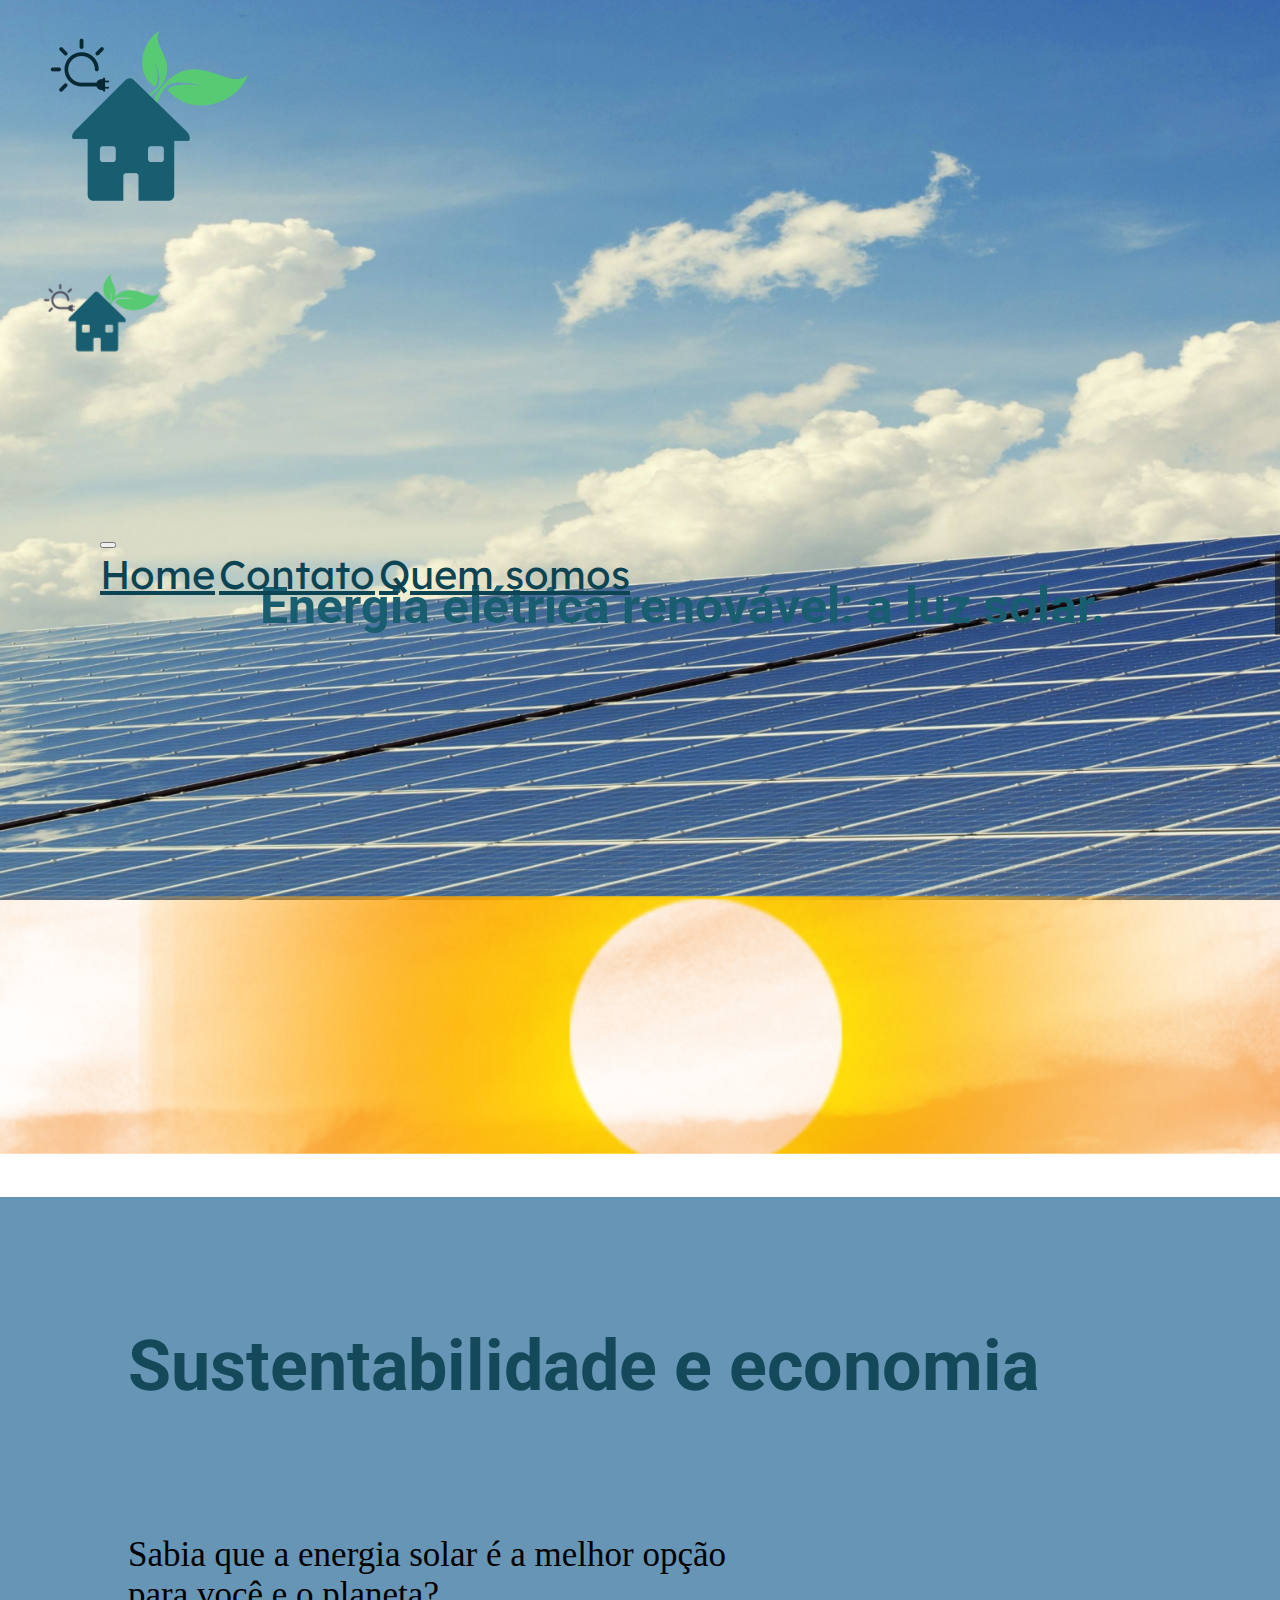
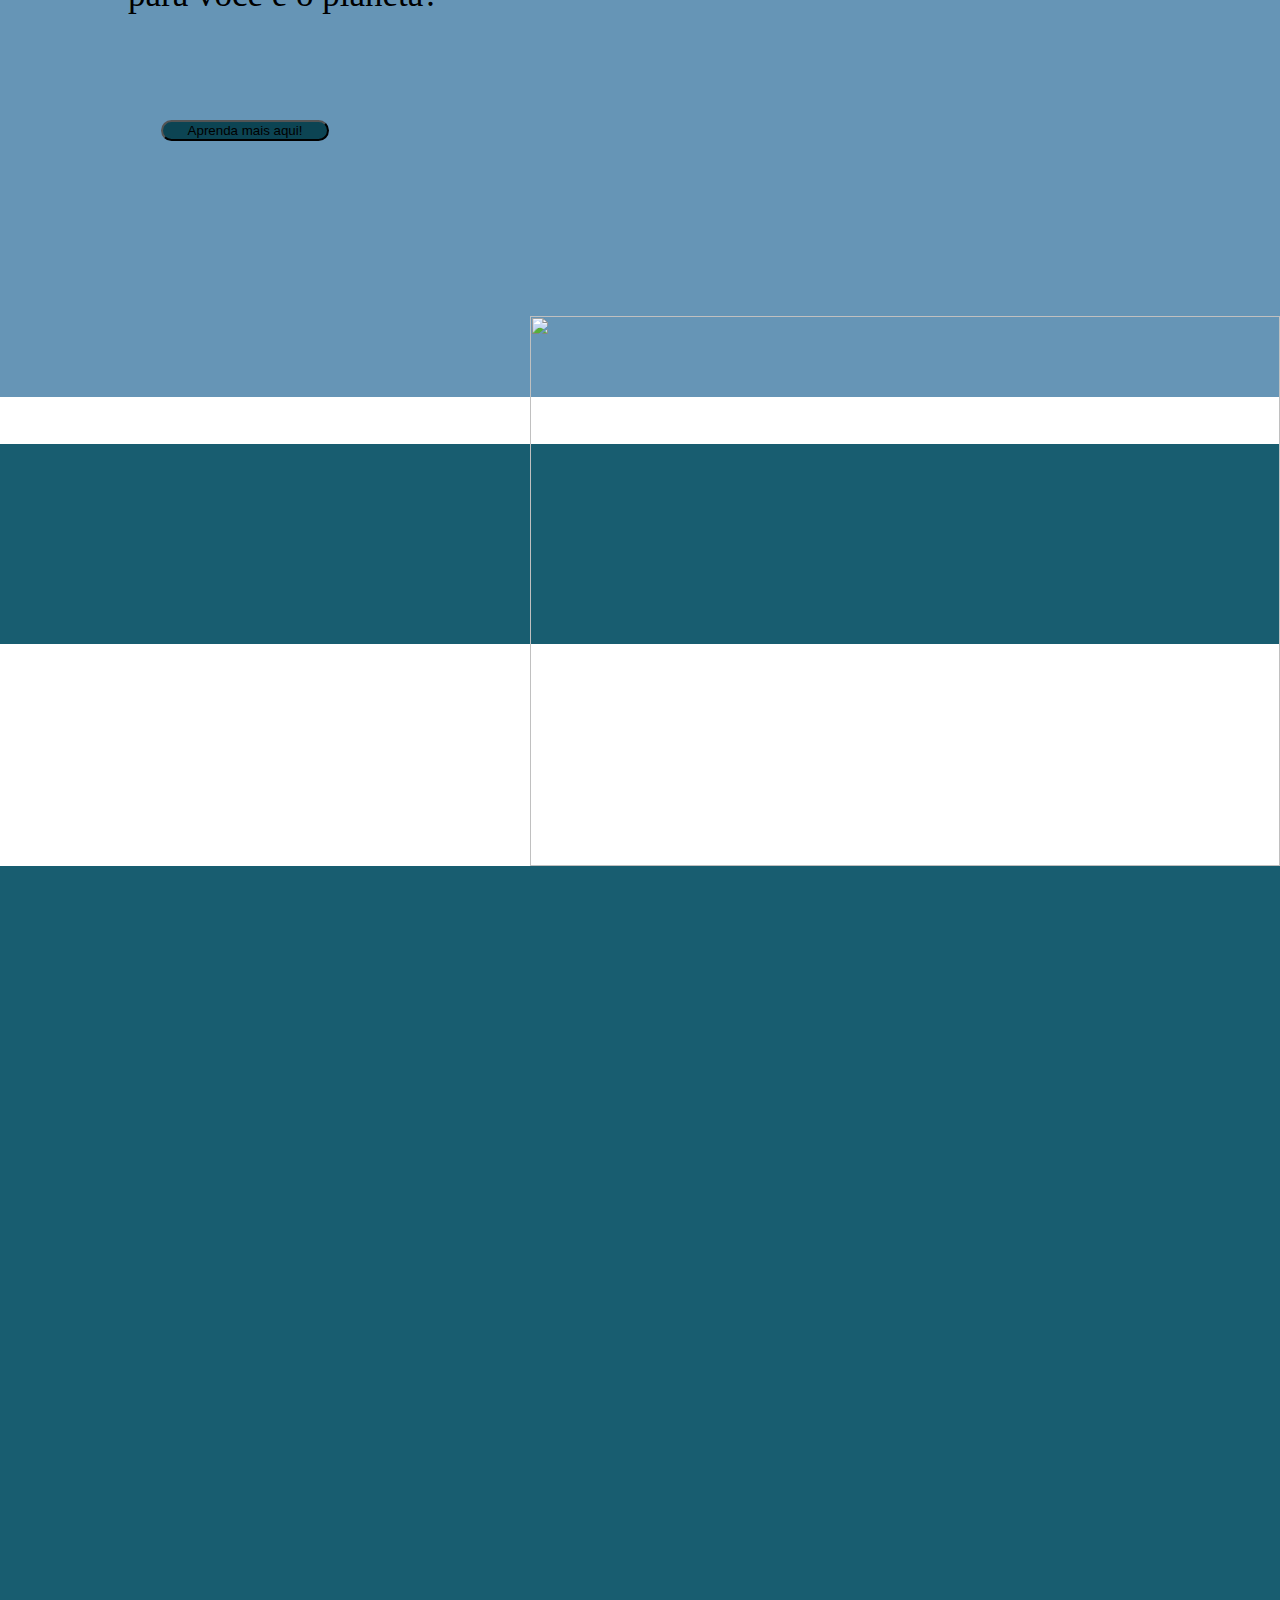
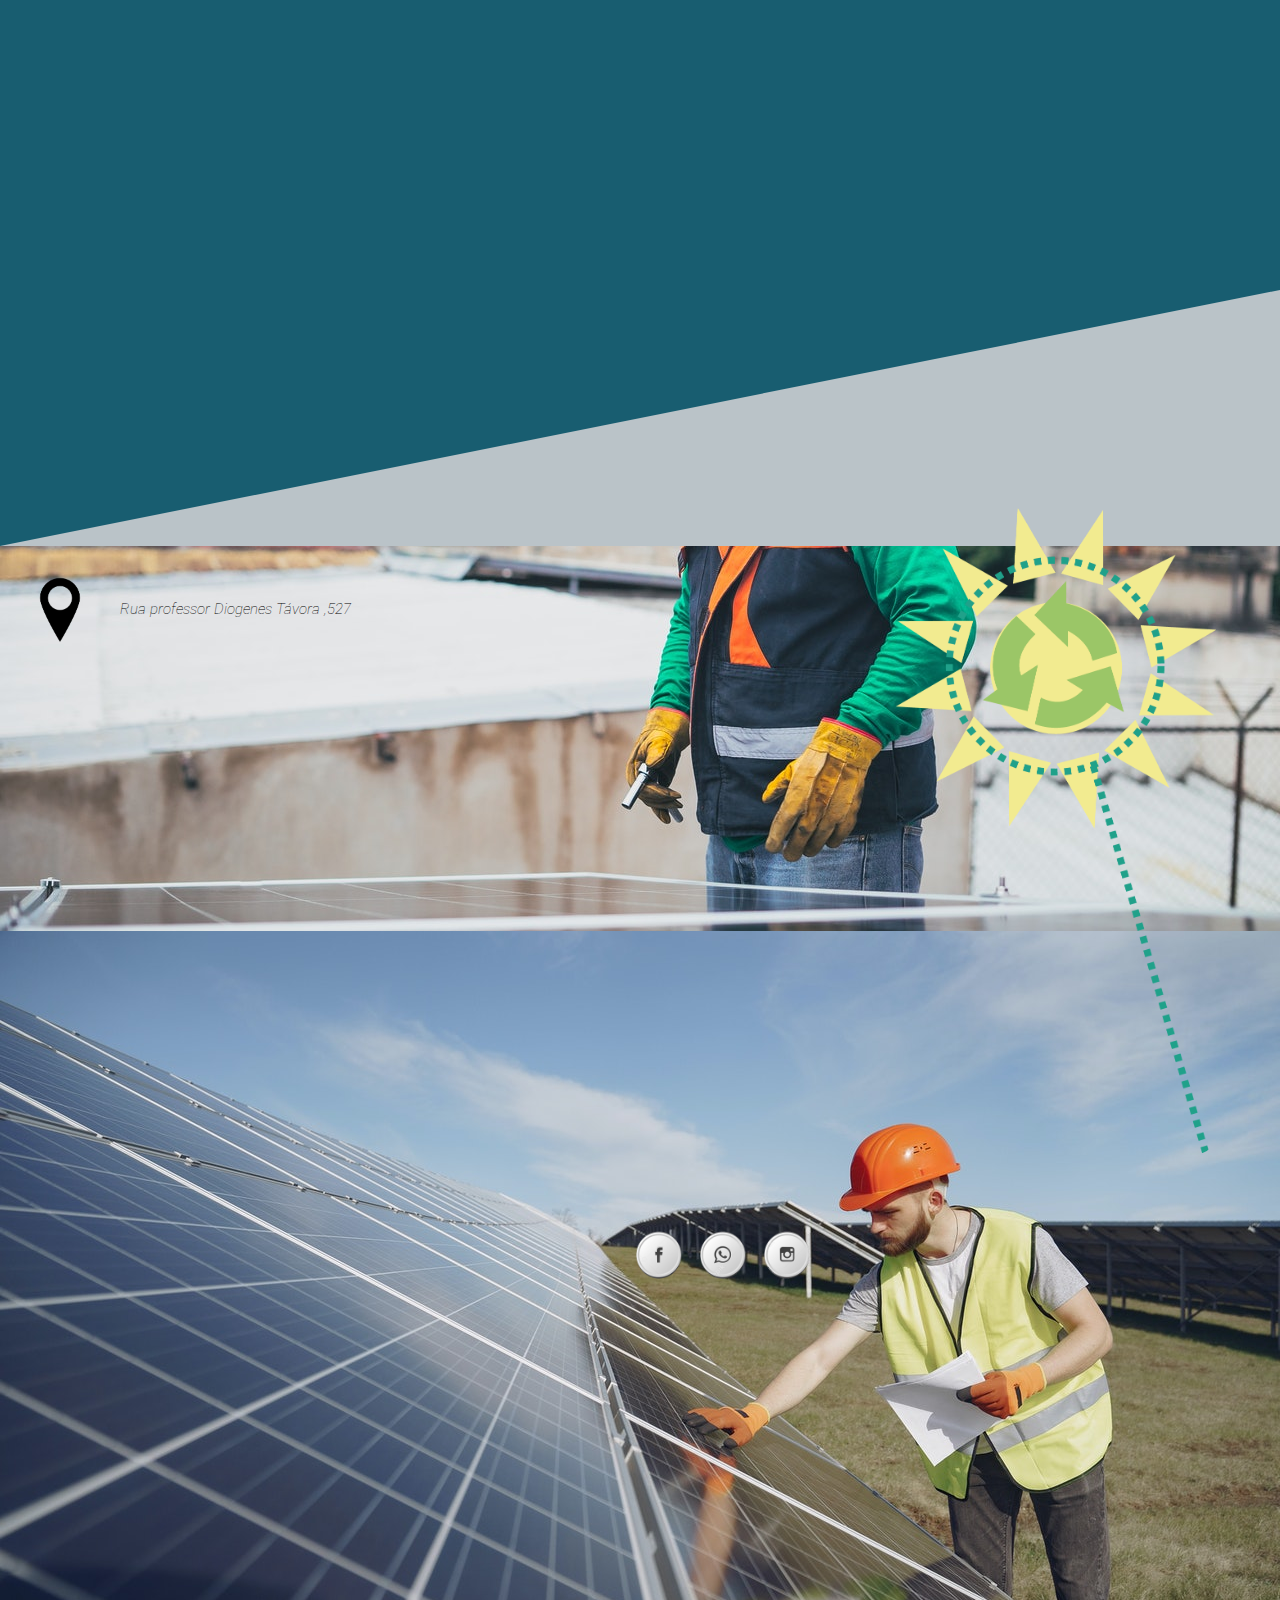
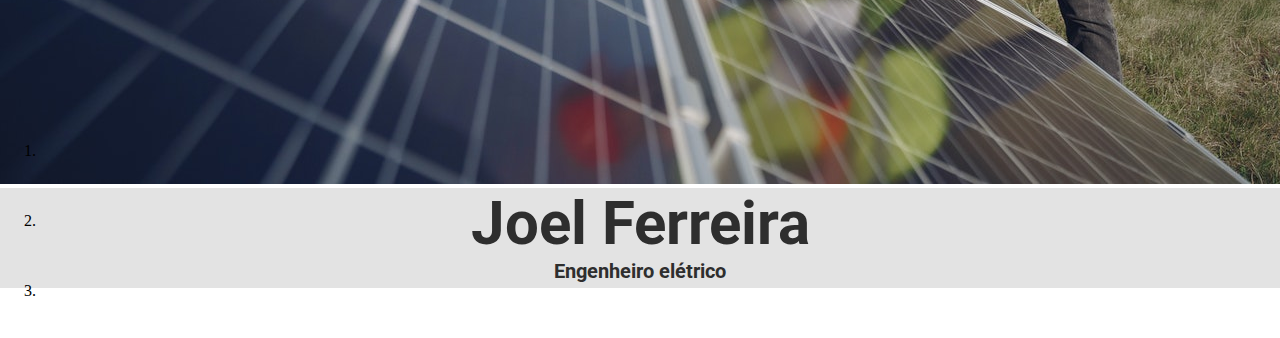
==== index.html @ 20ce3816 "alterado local dos arquivos" ====
<!DOCTYPE html>
<html lang="en">

<head>
    <meta charset="UTF-8">
    <meta http-equiv="X-UA-Compatible" content="IE=edge">
    <meta name="viewport" content="width=device-width, initial-scale=1">
    <title>Sun Energy Clean</title>
    <link href="https://cdn.jsdelivr.net/npm/bootstrap@5.1.0/dist/css/bootstrap.min.css" rel="stylesheet" integrity="sha384-KyZXEAg3QhqLMpG8r+8fhAXLRk2vvoC2f3B09zVXn8CA5QIVfZOJ3BCsw2P0p/We" crossorigin="anonymous">
    <link rel="stylesheet" href="css/style.css">
    <link rel="stylesheet" href="css/responsividade.css">
    <link rel="shortcut icon" href="design/logoico2.png" type="image/x-icon">
    <script src="https://cdn.jsdelivr.net/npm/bootstrap@5.1.0/dist/js/bootstrap.bundle.min.js" integrity="sha384-U1DAWAznBHeqEIlVSCgzq+c9gqGAJn5c/t99JyeKa9xxaYpSvHU5awsuZVVFIhvj" crossorigin="anonymous" defer></script>

</head>

<body>

    <section class="container-fluid section1">
        <header>

            <div class="row justify-content-start">

                <div class="col-5">
                    <a class="navbar-brand d-none d-sm-block" href="#">
                        <img id="imglogo" src="Design/logo2.png" alt="logo">
                    </a>
                    <div class="col-6 justify-content-end">
                        <a class="navbar-brand d-block d-sm-none" href="#">
                            <img id="logoresponsive" src="Design/logo (2).png" alt="logo">
                        </a>
                    </div>
                </div>

                <div class="col-7 align-self-center">
                    <nav id="botaoresponsive" id="menu" class="navbar  navbar-expand-xl align-self-end navbar-light sticky-top">
                        <button class="navbar-toggler" data-bs-toggle="collapse" data-bs-target="#navbar">
              <span  class="navbar-toggler-icon"></span>
            </button>

                        <div class="navbar-collapse collapse" id="navbar">
                            <a class="nav-link" href="#s2">Home</a>
                            <a class="nav-link" href="#contato">Contato</a>
                            <a class="nav-link" href="#s3">Quem somos</a>
                        </div>

                    </nav>
                </div>
            </div>
            </div>

        </header>
        
            <p class="line typing-animation main-text">Energia elétrica renovável: a luz solar.</p>
        </div>
    </section>

    <section class="parallax p1 w-100">
        <article id="tam">
       
        </article>
    </section>
    
    <section id="s2" class=" section2 container-fluid ">
        <div class="row">
            <div class="col-7 ">
                <div>
                    <h1>Sustentabilidade e economia</h1>
                </div>
                <div>
                    <p id="psecao2">Sabia que a energia solar é a melhor opção <br>para você e o planeta?</p>
                    
                    <button  id="bt" class="btn btn-outline-secondary" >Aprenda mais aqui!</button>
                </div>
            </div>
            <div class="col-5">
                <img id="imgsecao2" class="anima" src="Design/maonova.png">
            </div>
        </div>

    </section>
   

    <section id="s3" class="section3 container-fluid">
        <h1 id="h1secao3">Nosso time</h1>
        <div class="mm container-fluid">

            <div id="mm" class="w-100 carousel slide center" data-bs-ride="carousel" data-interval="1000">

                <div class="carousel-inner center-block">
                    <div class="carousel-item active">
                        <img class="d-block w-100" src="Design/time2.jpg">
                        <div class="carousel-caption">
                            <div class="carouselinfo">
                                <p class="nome">Fernanda Morais</p>
                                <p class="infonossotime">Engenheira elétrica</p>

                            </div>


                        </div>
                    </div>
                    <div class="carousel-item">
                        <img class="d-block w-100" src="Design/time.jpg">
                        <div class="carousel-caption">
                            <div class="carouselinfo">
                                <p class="nome">Alexandre Pimentel</p>
                                <p class="infonossotime ">Eletrotécnico</p>

                            </div>

                        </div>
                    </div>
                    <div class="carousel-item">
                        <img class="d-block w-100" src="Design/cliente.jpg">
                        <div class="carousel-caption">

                            <div class="carouselinfo">
                                <p class="nome">Joel Ferreira</p>
                                <p class="infonossotime">Engenheiro elétrico</p>

                            </div>

                        </div>
                    </div>

                </div>
                <ol class="carousel-indicators">
                    <li data-bs-target="#mm" data-bs-slide-to="0" class="active"></li>
                    <li data-bs-target="#mm" data-bs-slide-to="1"></li>
                    <li data-bs-target="#mm" data-bs-slide-to="2"></li>
                </ol>
                <a class="control carousel-control-prev" href="#mm" role="button" data-bs-slide="prev">
                    <span class="carousel-control-prev-icon" aria-hidden="true"></span>
                </a>
                <a class=" control carousel-control-next" href="#mm" role="button" data-bs-slide="next">
                    <span class="carousel-control-next-icon" aria-hidden="true"></span>
                </a>
            </div>

        </div>



    </section>

    <footer>
        <div>
            <svg preservAspecRatio="none" viewBox="0 0 100 100 ">
                <polygon class="w-100 color" points="0,100 100,80 100,300"  />
              </svg>
        </div>
        <img id="imgfooter" src="Design/solss.png">
        <div class="container">
            <a href="@"><img class="icone" src="Design/Sem título.png"></a>
            <a id="iconeposition2" href="@"><img class="icone" src="Design/Sem título2.png"></a>
            <a id="iconeposition3" href=" @ "><img class="icone " src="Design/Sem título3.png "></a>
        </div>



        <div id="contato" class="footer">


        </div>
        <address class="container-fluid">
 <a  target="_blank" href="https://www.google.com/maps/dir/-7.9950524,-34.8513787/R.+Prof.+Di%C3%B3genes+Fernandes+T%C3%A1vora,+527+-+Casa+Caiada,+Olinda+-+PE,+53130-230/@-7.9924141,-34.8510438,17z/data=!3m1!4b1!4m9!4m8!1m1!4e1!1m5!1m1!1s0x7ab3d43db12672d:0x4e9a65c19fd3cb6f!2m2!1d-34.8465849!2d-7.9897122">
    <img id="local"src="Design/local.png">
    
 </a>
            
 <p id="endereço">Rua professor Diogenes Távora ,527</p>   
        </address>
<script src="js/jscode.js"></script>
</body>

</html>
---- css/style.css ----
@import url('https://fonts.googleapis.com/css2?family=Lexend+Deca&display=swap');
        @import url('https://fonts.googleapis.com/css2?family=Roboto:wght@300;400;700&display=swap');
        @import url('https://fonts.googleapis.com/css2?family=Nunito+Sans:wght@300&display=swap');
        body {
            margin: 0;
            padding: 0%;
            overflow-x: hidden;
            width: 100%;
        }
    
        
        .section1 {
            padding-right: 0;
            padding-left: 0;
            height: 100vh;
            width: 100vw;
            background-image: url(../Design/header.png);
            background-size: cover;
            overflow: hidden;
            background-blend-mode: luminosity;
        }
        .line{
            border-right: 5px  solid rgba(14, 12, 12, 0.486);
            white-space: nowrap;
            overflow: hidden;
            font-weight: bold;
           
           margin-top: 120px;
           margin-left: 40px;
            font-family: 'Roboto', sans-serif;
         
            font-size: 50px;
            color: #185D70;
            text-align: center;
            padding: 0%;
        
      
        }
        .novacor{
            background-color: #58CA74;
        }
        .typing-animation
    { animation: borda 500ms steps(50) infinite normal,type 5s steps(50) backwards infinite normal;}
    
       @keyframes borda {
        from
        {border-right-color:  rgba(12, 12, 12, 0.486);}
        to {border-right-color: transparent;}
        }
       @keyframes type {
           from{ width: 0%;}
           to{width: 60%;
        }
       }
        .parallax{
            background-attachment: fixed;
            background-size: cover;
            background-repeat: no-repeat;
            background-position: center center;
            transform: scale(1.03);
        
          }
        .p1{
            background-image: url(../Design/sol.png);
           
            
        }
            
        
        #tam{
            height: 250px;
            
        }
        .section2 {
            background-color: #6695B6;
            width: 100vw;
            height: 800px;
            padding: 0%;
        }
        
        .main-text {
            padding-left: 4%;
            font-weight: bold;
            padding-top: 2%;
          
        
        }#bt{
            border-radius: 14px!important;
            width: 168px!important;      
           margin-top: 70px!important;
           margin-left: 124px;
          background-color:#0C4453 !important;
    
  }
        
        .navlink {
            font-size: 20px;
        }
        
        h1 {
            padding-top: 10%;
            padding-left: 10%;
            font-size: 70px;
            font-weight: bold;
            font-family: 'Roboto', sans-serif;
            color: #134958;
            width: max-content;
        }
        
        #psecao2 {
            font-size: 50px;
            word-break: keep-all;
            color: black;
            padding-left: 10%;
            margin-top: 10%;
            font-weight: lighter;
        }
        
        #imgsecao2 {
            float: right;
            padding-top: 1%;
            width: 650px;
            height: 450px;
            
       
           
            
        }
       
           
        
        
        
        #imgsecao2:hover {
            -webkit-border-radius: 100px;
            -moz-border-radius: 100px;
            border-radius: 100px;
            -webkit-transform: scale(1.2) rotate(-10deg);
            -moz-transform: scale(1.2) rotate(-10deg);
            -o-transform: scale(1.2) rotate(-10deg);
            transform: scale(1.2) rotate(-10deg);
        }
        

        .section3 {
            background-color: #185D70;
            width: 100%;
            height: 200px;
            padding-left: 0;
            padding-right: 0;
        }
        
        #h1secao3 {
            color: #92B4CB;
            padding-inline-start: 40%;
            padding-top: 2%;
            padding-bottom: 0px;
            font-family: 'Lexend Deca', sans-serif;
        }
        
        .carousel-indicators li {
            width: 10px !important;
            height: 10px !important;
            border-radius: 50%;
            padding: 30px;
            margin-bottom: 0rem;
        }
        
        .carousel-indicators {
            margin-bottom: 1rem;
        }
        
        .control {
            margin-bottom: 0px;
        }
        
        .carousel-indicators .active {
            background-color: #185D70;
        }
        
        .mm {
            padding-right: 0;
            padding-left: 0;
        }
        
        .carouselinfo {
            background-color: #c3c3c375;
            height: 100px;
            justify-content: center;
        }
        
        .carousel-caption {
            margin: 0;
            width: 100%;
            left: 0;
            right: 0;
            padding-bottom: 24px;
        }
        
        .nome {
            color: #2E2E2E;
            font-size: 60px;
            text-align: center;
            font-weight: bolder;
            margin: 0;
            padding: 0;
            font-family: 'Roboto', sans-serif;
        }
        
        .infonossotime {
            color: #2E2E2E;
            font-size: 20px;
            text-align: center;
            font-weight: bold;
            margin: 0;
            padding: 0;
            font-family: 'Roboto', sans-serif;
        }
        
        .carousel-item {
            height: 85vh;
            /* dimensiona o slider à altura do viewport */
            background-size: cover;
            background-position: 50%;
        }
        
        .footer {
            width: 100vh;
        }

       
        #menu {
            font-family: 'Lexend Deca', sans-serif;
            font-weight: normal;
            padding-top: 130px;
        }
        
        #botaoresponsive {
            padding-top: 100px;
            padding-inline-start: 30px;
            position: absolute;
        }
        
        .nav-link {
            color: #0C4453;
            font-size: 44px;
            align-self: auto;
            font-family: 'Lexend Deca', sans-serif;
            font-weight: normal;
        }
        
        .nav-link:hover {
            color: #58CA74;
        }
        
        #imglogo {
            padding-inline-start: 50px;
            padding-top: 3px;
        }
    
        
        #logoresponsive {
            padding-top: 20px;
        }
        
        svg {
            background-color: #185D70;
            width: 100%;
            padding-left: 0%;
            padding-right: 0%;
            margin-right: 0%;
        }
        
        polygon {
            position: absolute;
            fill: #BAC3C8;
        }
        
        #imgfooter {
            width: 345px;
            top: 365%;
            position: absolute;
            left: 70%;
            border-radius: 20px;
        }
        
        
        #divfooter {
            position: absolute;
        }
        
        .icone {
            position: absolute;
            bottom: 3px;
            top: 440%;
            left: 50%;
            width: 90px;
            height: 90px;
            list-style: none;
            cursor: pointer;
            -webkit-transform: scale(0.7);
            -moz-transform: scale(0.7);
            -o-transform: scale(0.7);
            transform: scale(0.7);
        }
        
        .icone:hover {
            -webkit-transform: scale(1.2) rotate(-10deg);
            -moz-transform: scale(1.2) rotate(-10deg);
            -o-transform: scale(1.2) rotate(-10deg);
            transform: scale(1.2) rotate(-10deg);
        }
        
        #iconeposition2 {
            position: absolute;
            bottom: 3px;
            top: 440%;
            left: 55%;
        }
        
        #iconeposition3 {
            position: absolute;
            bottom: 3px;
            top: 440%;
            left: 60%;
        }
        
        address {
            font-family: 'Roboto', sans-serif;
            font-weight: lighter;
            top: 400%;
            margin: 0%;
            padding: 0%;
            width: 100vh;
            height: 100px;
            background-color: #BAC3C8;
        }
        
        #endereço {
            margin: 0%;
            padding: 0%;
            left: 30%;
            font-size: 15px;
            padding-left: 0px;
            padding-top: 50px;
            color: #000000;
        }
        
        #local {
            width: 100px;
            height: 100px;
            float: left;
            padding: 10px;
            cursor: pointer;
            -webkit-transform: scale(0.7);
            -moz-transform: scale(0.7);
            -o-transform: scale(0.7);
            transform: scale(0.7);
        }
        
        #local:hover {
            -webkit-transform: scale(1.2);
            -moz-transform: scale(1.2);
            -o-transform: scale(1.2);
            transform: scale(1.2);
        }
---- css/responsividade.css ----
@media (max-width:375px) and (max-height:569px) {
    #imgfooter {
        width: 143px !important;
        top: 226%!important;
        width: 94px!important;
    }
    .icone {
        top: 237%!important;
        height: 70px;
        width: 70px;
        left: 28%;
    }
    #iconeposition2 {
        top: 208%!important;
        height: 70px;
        width: 70px;
        left: 35%!important;
    }
    #iconeposition3 {
        top: 208%!important;
        height: 70px;
        width: 70px;
        left: 48%!important;
    }
    .carousel-indicators {
        margin-bottom: 17.3rem !important;
    }
    .carousel-caption {
        padding-bottom: 264px!important;
    }
    .text-left {
        padding-top: 1px!important;
    }
}

@media (min-width:370px) and (max-height: 668px) {
    .carousel-indicators {
        margin-bottom: 19.4rem !important;
    }
    #botaoresponsive {
        padding-inline-start: 82px;
    }
    .nome {
        font-size: 20px !important;
        margin-top: 85px !important;
    }
    .carousel-caption {
        padding-bottom: 301px !important;
    }
    .icone {
        top: 295%!important;
        left: 31%!important;
        width: 70px!important;
        height: 70px!important;
    }
    #iconeposition2 {
        top: 295%!important;
        left: 160px!important;
    }
    #iconeposition3 {
        top: 295%!important;
        left: 207px!important;
    }
    #imgfooter {
        width: 113px!important;
        top: 280%!important;
        left: 69%!important;
    }
    #endereço {
        padding-top: 60px!important;
    }
    .main-text {
        padding-left: 0%!important;
        font-weight: bold!important;
        padding-top: 2%!important;
        font-size: 16px!important;
    }.typing-animation 
    { animation: borda 500ms steps(50) infinite normal,type 5s steps(50) backwards infinite normal;}
    
       @keyframes borda {
        from
        {border-right-color:  rgba(12, 12, 12, 0.486);}
        to {border-right-color: transparent;}
        }
       @keyframes type {
           from{ width: 0%;}
           to{width: 80%;
        }
       }#bt{
           margin-left: 32px!important;
       }
       
       
       #btnimg{
           width: 200px!important;
           padding-right: 1px!important;
           padding-left: 42px!important;

       }#s2{
           height: 500px!important;
       }
}

@media (max-width:376px) and (min-height: 810px) {
    #botaoresponsive {
        padding-inline-start: 82px;
    }
    .carousel-caption {
        padding-bottom: 442px !important;
    }
    .carousel-indicators {
        margin-bottom: 28.3rem!important;
    }
    #imgfooter {
        width: 94px!important;
        top: 249%!important;
        left: 251px!important;
    }#endereço{
        font-size: 12px!important;
    }
    .icone {
        top: 258%!important;
        left: 29%!important;
    }
    #iconeposition2 {
        top: 258%!important;
        left: 45%;
    }
    #iconeposition3 {
        top: 258%!important;
    }.main-text {
        
        font-weight: bold!important;
        padding-top: 2%!important;
        font-size: 16px!important;
   
}#tam {
    height: 160px!important;
}#s2{
    height: 585px!important;
}#bt{margin-left: 38px!important;

}
#btnimg{
    padding-left: 27px!important;
    width: 182px!important;
    float: right!important;
    margin-top: 140px!important;
    padding-right: 0px!important;
}.typing-animation
{ animation: borda 500ms steps(50) infinite normal,type 5s steps(50) backwards infinite normal;}

   @keyframes borda {
    from
    {border-right-color:  rgba(12, 12, 12, 0.486);}
    to {border-right-color: transparent;}
    }
   @keyframes type {
       from{ width: 0%;}
       to{width: 84%;
    }
   }
  }

@media ( min-width:400px)and (max-height:737px) {
    #botaoresponsive {
        padding-inline-start: 82px;
    }
    #imgfooter {
        width: 143px!important;
        top: 300%!important;
        left: 270px!important;
    }
    .icone {
        top: 322%!important;
        left: 33%!important;
    }
    #iconeposition2 {
        top: 322%!important;
        left: 47%!important;
    }
    #iconeposition3 {
        top: 322%!important;
    }
    .carousel-indicators {
        margin-bottom: 24.3rem !important;
    }
    .carousel-caption {
        padding-bottom: 388px !important;
    }
    #endereço {
        padding-top: 59px!important;
    }.main-text {
        padding-left: 1!important;
        font-weight: bold!important;
        padding-top: 2%!important;
        font-size: 20px!important;
    }
  
        #btnimg{
            width: 200px!important;
            float: right!important;
            margin-top: 140px!important;
    padding-right: 13px!important;
    padding-left: 20px!important;
        } 
        .typing-animation
        { animation: borda 500ms steps(50) infinite normal,type 5s steps(50) backwards infinite normal;}
        
           @keyframes borda {
            from
            {border-right-color:  rgba(12, 12, 12, 0.486);}
            to {border-right-color: transparent;}
            }
           @keyframes type {
               from{ width: 0%;}
               to{width: 90%;
            }
           }
     }
@media (max-width: 321px) and (max-height: 569px){
    .main-text{
        font-size: 14px;
        margin-left: 9px; 
    margin-top: 20px;}
    #imgfooter{
        top: 309%!important;
        left: 58%;

    }   .icone
        {top:323% !important;}  
      
    #iconeposition2
         {top:283% !important;

    }
    #psecao2 {
        font-size: 15px!important; }
    #iconeposition3
    {top:283% !important;

}#endereço{
    font-size: 8px!important;
}

#bt{
    margin-top: 32px;
    margin-left: 18px;
}#s2{
    height: 500px!important;
}#btnimg{
    width: 200px!important;
    float: right!important;
    margin-top: 109px!important;
    padding-right: 30px!important;
    padding-left: 49px!important;
}h1{
    font-size: 18px!important;
}a.nav-link{
    font-size: 13px!important;
}.typing-animation
{ animation: borda 500ms steps(50) infinite normal,type 5s steps(50) backwards infinite normal;}

   @keyframes borda {
    from
    {border-right-color:  rgba(12, 12, 12, 0.486);}
    to {border-right-color: transparent;}
    }
   @keyframes type {
       from{ width: 0%;}
       to{width: 90%;
    }
   }

}

@media (max-width: 541px) {
    p {
        font-size: 22px;
        padding-bottom: 10px;
        padding-top: 50px;
    }

    a.nav-link {
        font-size: 20px;
    }
    h1 { 
        width: max-content;
        font-size: 22px;
    }
       #psecao2 {
        font-size: 15px;
        font-weight: lighter;
    }
    #imgsecao2 {
        float: right;
        padding-top: 5%;
        width: 250px;
        height: 150px;
        margin-top: 60px;
        padding-left: 85px;
    }
    .section2 {
        height: 290px;
    }
    .control {
        margin-bottom: 350px;
    }
    .carousel-caption {
        padding-bottom: 342px;
    }
    .carousel-indicators {
        margin-bottom: 21.4rem;
    }
    .nome {
        font-size: 20px;
    }
    .infonossotime {
        font-size: 13px;
    }
    .carouselinfo {
        height: 65px;
    }
}

/*responsividade ipad*/

@media(max-width:769px) and (min-height:1023px) {
    h1 {
        font-size: 44px!important;
        padding-left: 3%;
    }#h1secao3{
        padding-inline-start: 27%;
    }
    .nav-link{
        font-size: 23px;
    }
    p {
        font-size: 47px;
        margin-top: 196px;
    }
    .control {
        margin-bottom: 300px;
    }.carousel-control-next {
        right: 136px;
    }.infonossotime{
        margin-top: -20px ;
    }
    #imgfooter {
        width: 218px;
        top: 264%;
        position: absolute;
        left: 69%;
    }
    #imgsecao2 {
        width: 417px;
        height: 314px;
        margin-top: 98px;
    }
    #psecao2 {
        font-size: 28px;
    }.typing-animation
    { animation: borda 500ms steps(50) infinite normal,type 5s steps(50) backwards infinite normal;}
    
       @keyframes borda {
        from
        {border-right-color:  rgba(12, 12, 12, 0.486);}
        to {border-right-color: transparent;}
        }
       @keyframes type {
           from{ width: 0%;}
           to{width: 80%;
        }
       }
    .carousel-caption {
        padding-bottom: 380px;
    }
    .carousel-indicators {
        margin-bottom: 23rem;
    }
    #botaoresponsive {
        padding-inline-start: 213px;
    }
    .icone {
        top: 291%;
        left: 42%;
    }
    #iconeposition2 {
        top: 291%;
        left: 51%;
    }
    #iconeposition3 {
        top: 291%;
        left:60%;
    }.main-text{
        font-size: 30px!important;
    }#btnimg{
        width: 300px!important;
    float: right!important;
    margin-top: 165px!important;
    padding-right: 29px!important;
    }.nome{
        font-size: 51px;
    }
}
/*responsividade ipadpro nao funciona*/

@media (max-width:1026px)and(min-height:1364px) {
    #imgsection2 {
        width: 550px;
        height: 350px;
    }
}

@media(min-width: 1100px) {
   
    .nav-link{
        font-size: 40px;
    }
    #botaoresponsive {
        padding-inline-start: 100px;
    }
    #imgsecao2 {
        float: right;
        padding-top: 2%;
        width: 750px;
        height: 550px;
        margin-top: 150px;
    }
    .section2 {
        background-color: #6695B6;
        width: 100vw;
        height: 720px;
        padding: 0%;
    }
    #psecao2 {
        font-size: 35px;
        word-break: keep-all;
        color: black;
        padding-left: 10%;
        margin-top: 10%;
        font-weight: lighter;
    }
    #imgfooter {
        width: 320px!important;
        top: 412%!important;
        position: absolute;
        left: 70%!important;
    }
    .icone {
        bottom: 3px!important;
        top: 490%!important;
        left: 48%!important;
        width: 90px!important;
        height: 90px!important;
    }
    #iconeposition2 {
        top: 490%!important;
        left: 53%!important;
    }
    #iconeposition3 {
        top: 490%!important;
        left: 58%!important;
    }
    .carousel-caption {
        padding-bottom: 50px !important;
    }
    .carousel-indicators {
        margin-bottom: 1.3rem !important;
    }
    .line{
        font-size: 50px !important;
    }
    #btnimg{
        width: 400px!important;
    }#s2{
        height: 800px!important;
    }#tam{
        height: 250px!important;
    }
    

    
    .typing-animation
    { animation: borda 500ms steps(50) infinite normal,type 5s steps(50) backwards infinite normal;}
    
       @keyframes borda {
        from
        {border-right-color:  rgba(12, 12, 12, 0.486);}
        to {border-right-color: transparent;}
        }
       @keyframes type {
           from{ width: 0%;}
           to{width: 64%;
        }      }
         #bt{
        border-radius: 14px!important;
        width: 168px!important;      
       margin-top: 70px!important;
       margin-left: 161px!important;
      background-color:#0C4453 !important;

  }
   }
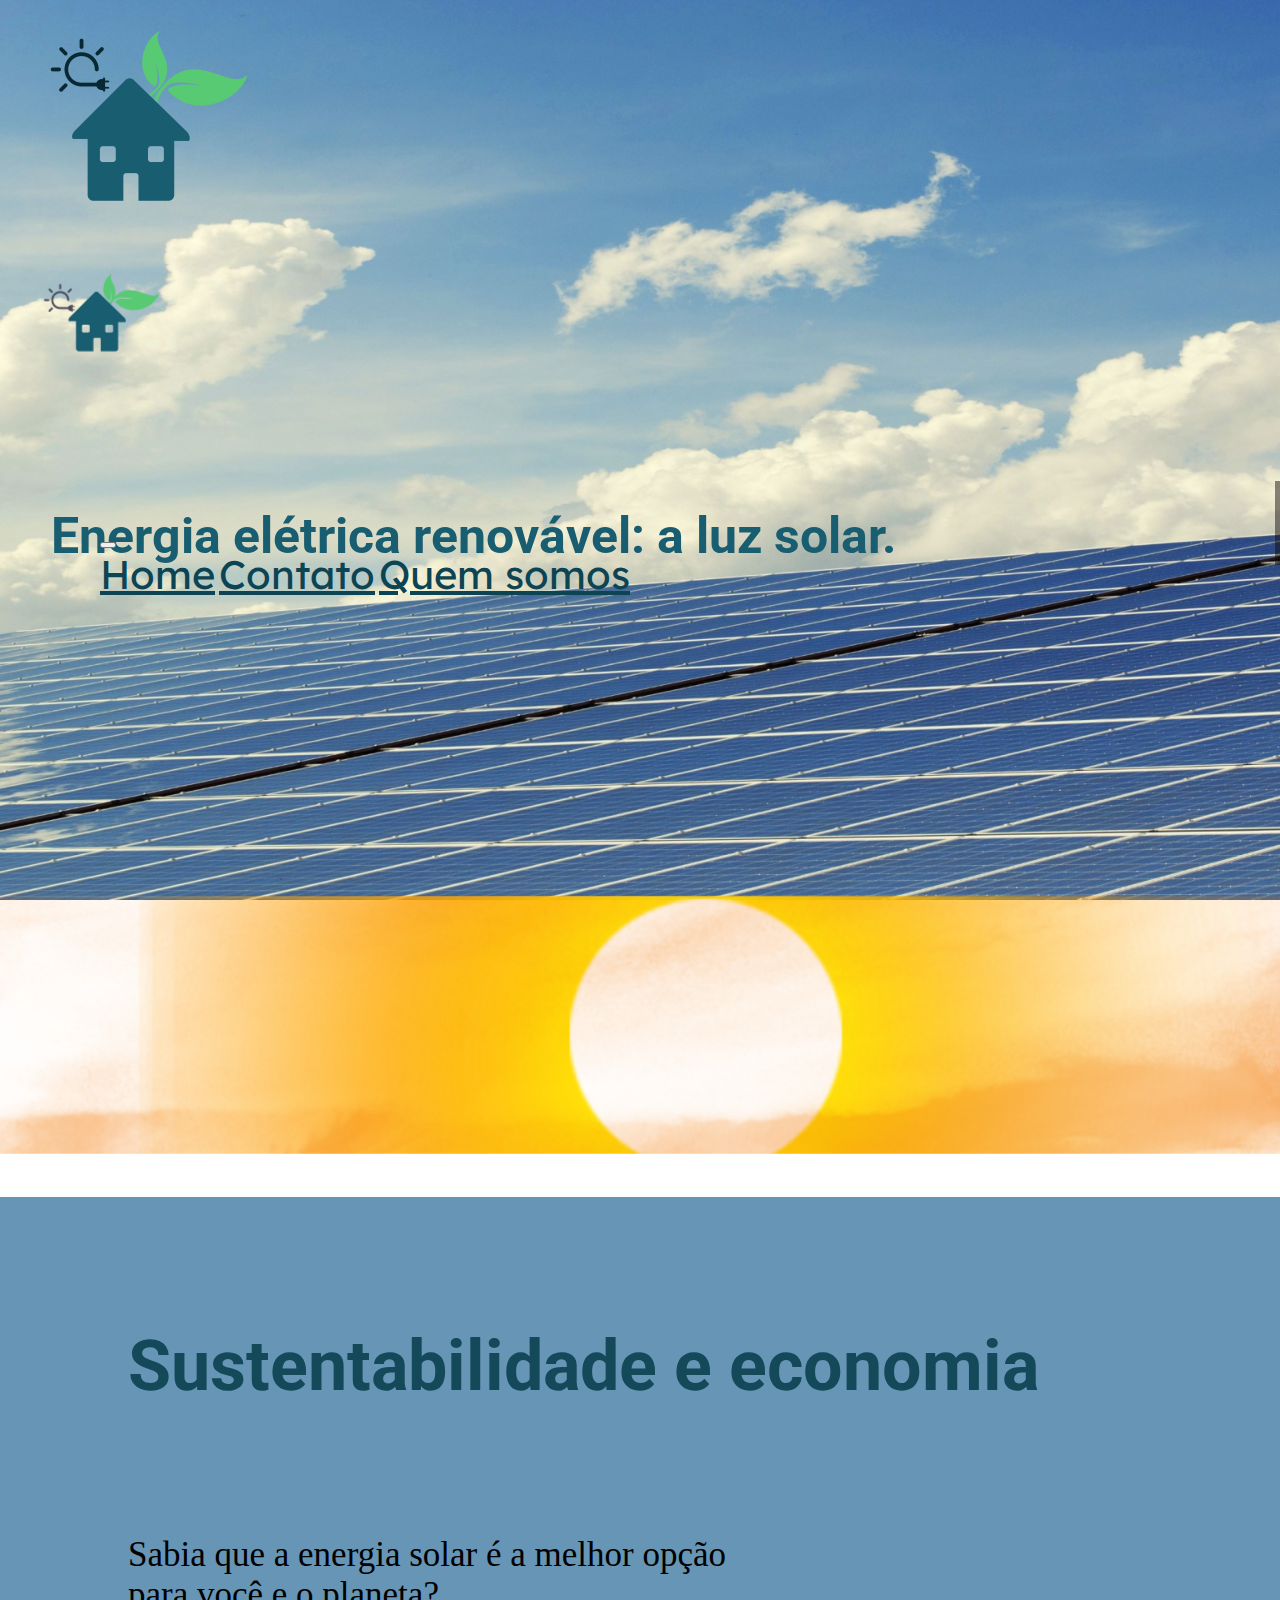
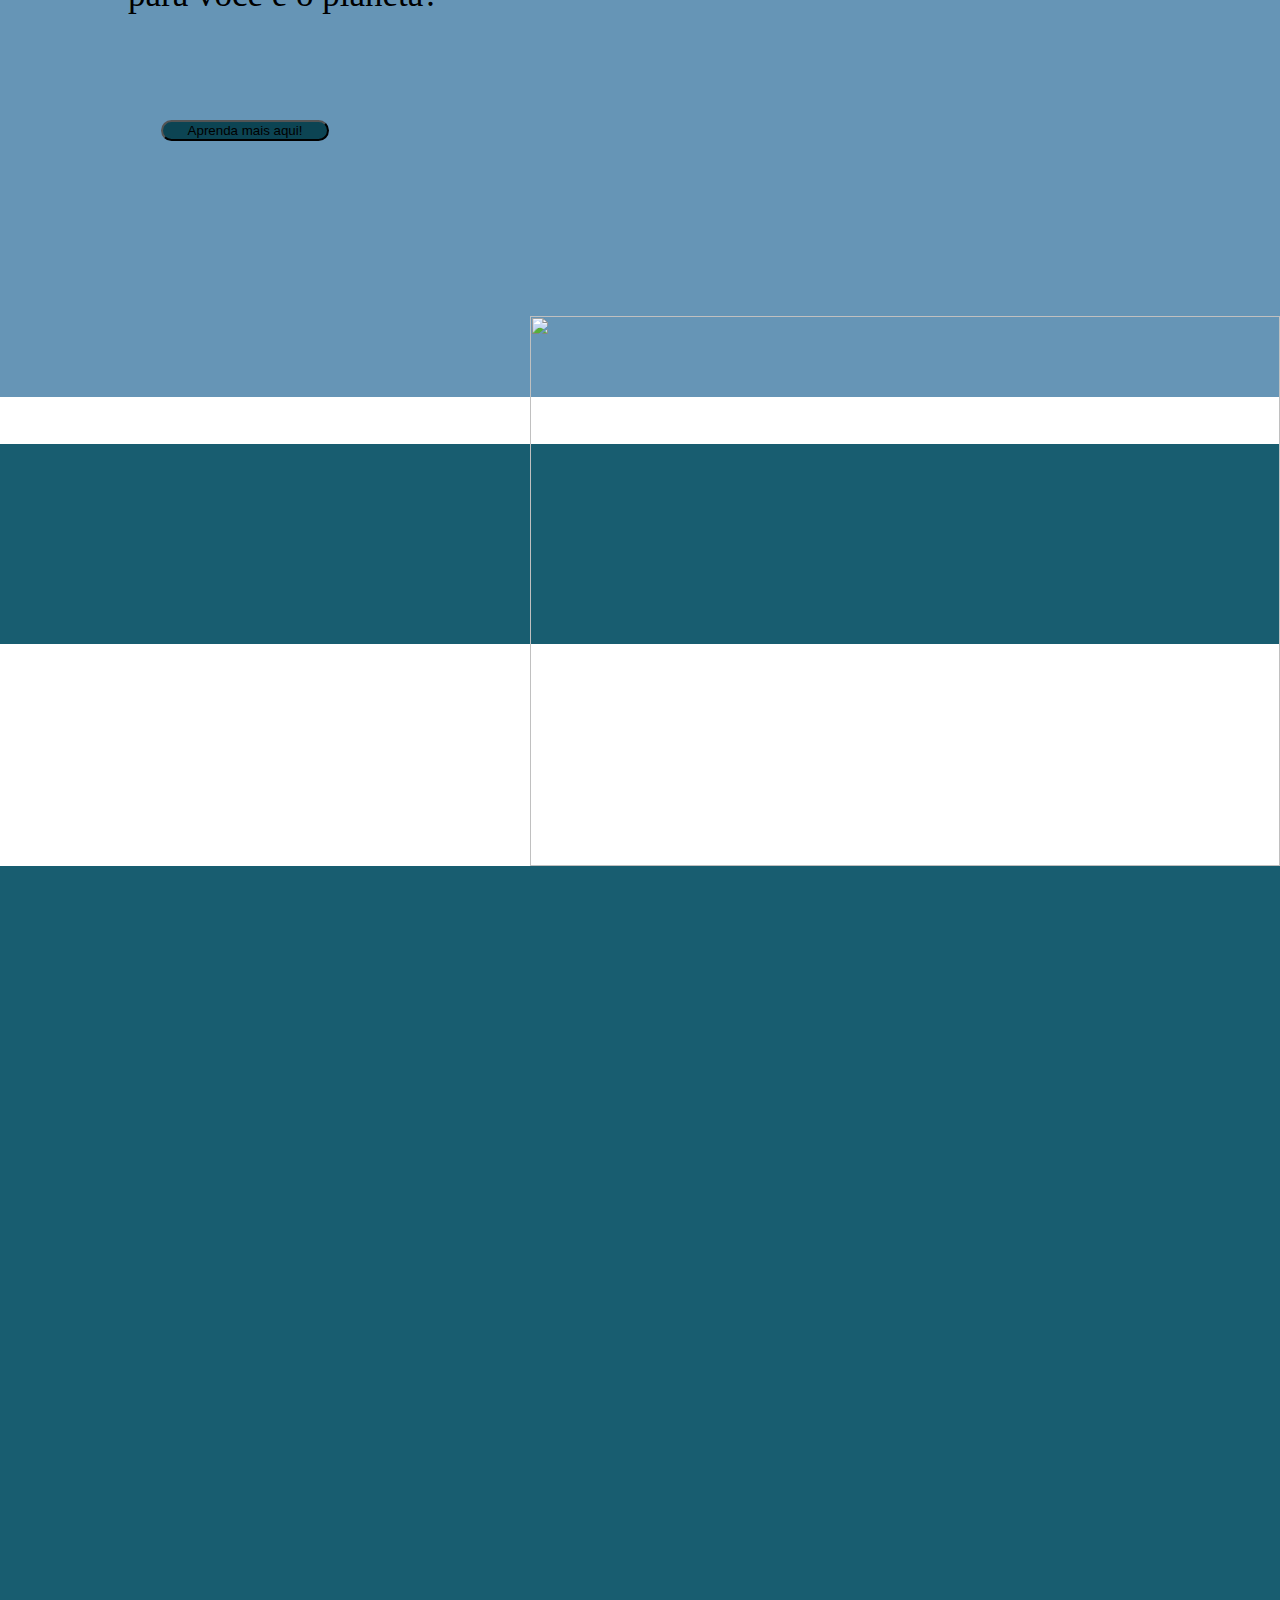
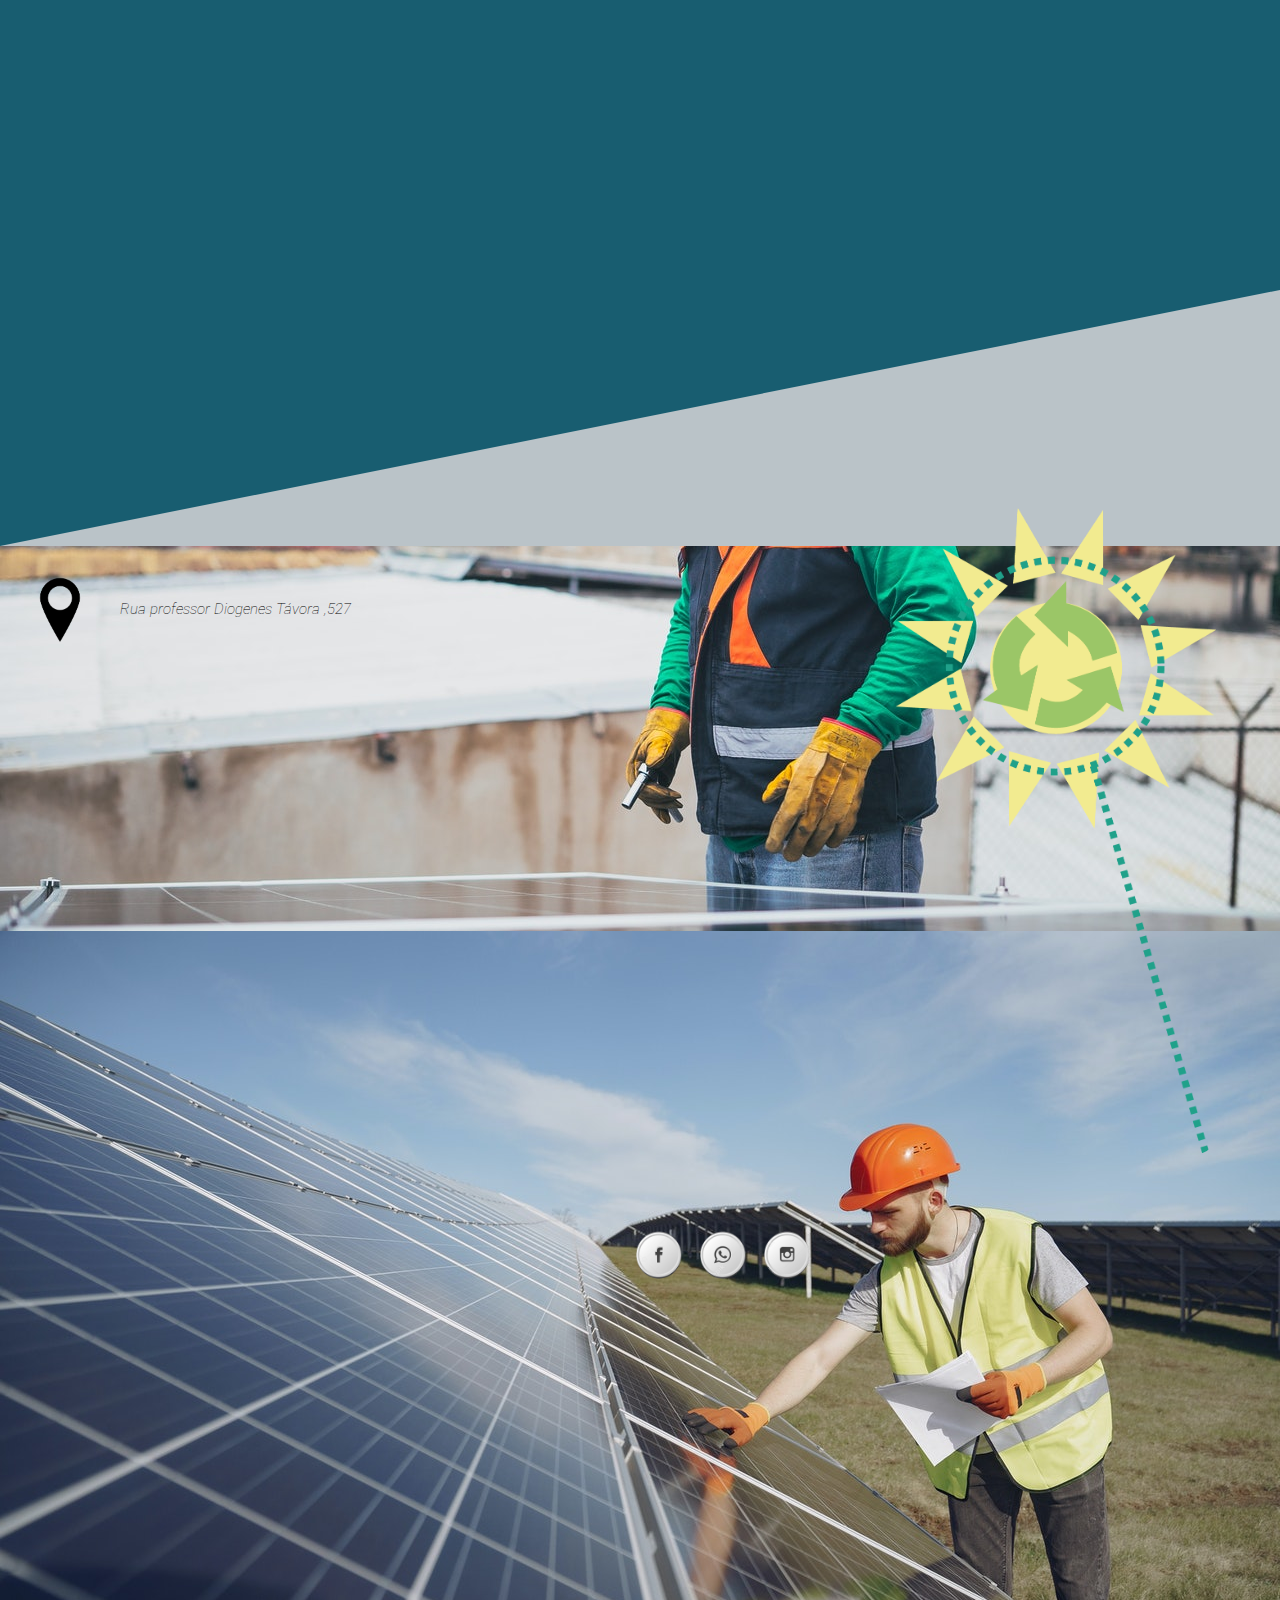
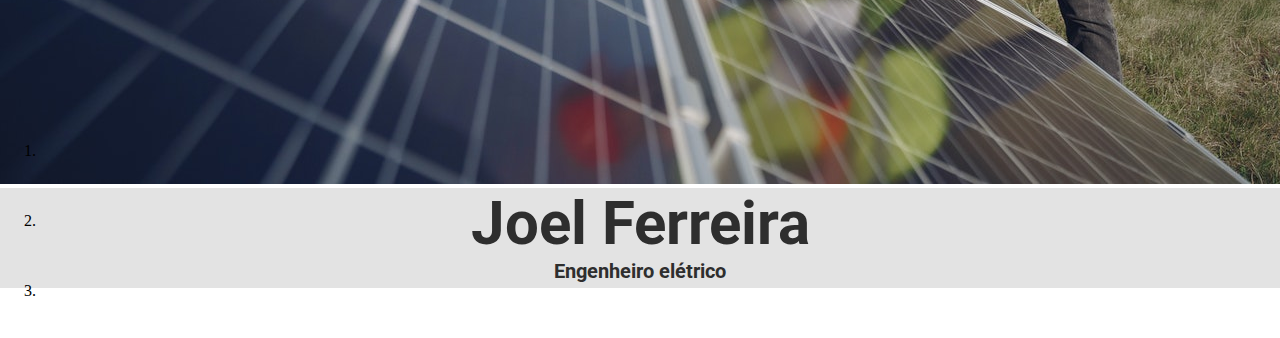
==== commit 20a0b0b3: "Organizar código" ====
--- a/index.html
+++ b/index.html
@@ -6,18 +6,21 @@
     <meta http-equiv="X-UA-Compatible" content="IE=edge">
     <meta name="viewport" content="width=device-width, initial-scale=1">
     <title>Sun Energy Clean</title>
-    <link href="https://cdn.jsdelivr.net/npm/bootstrap@5.1.0/dist/css/bootstrap.min.css" rel="stylesheet" integrity="sha384-KyZXEAg3QhqLMpG8r+8fhAXLRk2vvoC2f3B09zVXn8CA5QIVfZOJ3BCsw2P0p/We" crossorigin="anonymous">
+    <link href="https://cdn.jsdelivr.net/npm/bootstrap@5.1.0/dist/css/bootstrap.min.css" rel="stylesheet"
+        integrity="sha384-KyZXEAg3QhqLMpG8r+8fhAXLRk2vvoC2f3B09zVXn8CA5QIVfZOJ3BCsw2P0p/We" crossorigin="anonymous">
     <link rel="stylesheet" href="css/style.css">
     <link rel="stylesheet" href="css/responsividade.css">
     <link rel="shortcut icon" href="design/logoico2.png" type="image/x-icon">
-    <script src="https://cdn.jsdelivr.net/npm/bootstrap@5.1.0/dist/js/bootstrap.bundle.min.js" integrity="sha384-U1DAWAznBHeqEIlVSCgzq+c9gqGAJn5c/t99JyeKa9xxaYpSvHU5awsuZVVFIhvj" crossorigin="anonymous" defer></script>
+    <script src="https://cdn.jsdelivr.net/npm/bootstrap@5.1.0/dist/js/bootstrap.bundle.min.js"
+        integrity="sha384-U1DAWAznBHeqEIlVSCgzq+c9gqGAJn5c/t99JyeKa9xxaYpSvHU5awsuZVVFIhvj" crossorigin="anonymous"
+        defer></script>
 
 </head>
 
 <body>
 
-    <section class="container-fluid section1">
-        <header>
+    <header>
+        <section class="container-fluid section1">
 
             <div class="row justify-content-start">
 
@@ -33,10 +36,11 @@
                 </div>
 
                 <div class="col-7 align-self-center">
-                    <nav id="botaoresponsive" id="menu" class="navbar  navbar-expand-xl align-self-end navbar-light sticky-top">
+                    <nav id="botaoresponsive" id="menu"
+                        class="navbar  navbar-expand-xl align-self-end navbar-light sticky-top">
                         <button class="navbar-toggler" data-bs-toggle="collapse" data-bs-target="#navbar">
-              <span  class="navbar-toggler-icon"></span>
-            </button>
+                            <span class="navbar-toggler-icon"></span>
+                        </button>
 
                         <div class="navbar-collapse collapse" id="navbar">
                             <a class="nav-link" href="#s2">Home</a>
@@ -47,20 +51,20 @@
                     </nav>
                 </div>
             </div>
-            </div>
+            
 
-        </header>
-        
+
             <p class="line typing-animation main-text">Energia elétrica renovável: a luz solar.</p>
-        </div>
+
+        </section>
+    </header>
+
+    <section class="parallax ">
+        <article id="tam">
+
+        </article>
     </section>
 
-    <section class="parallax p1 w-100">
-        <article id="tam">
-       
-        </article>
-    </section>
-    
     <section id="s2" class=" section2 container-fluid ">
         <div class="row">
             <div class="col-7 ">
@@ -68,9 +72,9 @@
                     <h1>Sustentabilidade e economia</h1>
                 </div>
                 <div>
-                    <p id="psecao2">Sabia que a energia solar é a melhor opção <br>para você e o planeta?</p>
-                    
-                    <button  id="bt" class="btn btn-outline-secondary" >Aprenda mais aqui!</button>
+                    <p id="psecao2">Sabia que a energia solar é a melhor opção <span>para você e o planeta?</span></p>
+
+                    <button id="bt" class="btn btn-outline-secondary">Aprenda mais aqui!</button>
                 </div>
             </div>
             <div class="col-5">
@@ -79,7 +83,7 @@
         </div>
 
     </section>
-   
+
 
     <section id="s3" class="section3 container-fluid">
         <h1 id="h1secao3">Nosso time</h1>
@@ -147,8 +151,8 @@
     <footer>
         <div>
             <svg preservAspecRatio="none" viewBox="0 0 100 100 ">
-                <polygon class="w-100 color" points="0,100 100,80 100,300"  />
-              </svg>
+                <polygon class="w-100 color" points="0,100 100,80 100,300" />
+            </svg>
         </div>
         <img id="imgfooter" src="Design/solss.png">
         <div class="container">
@@ -164,14 +168,15 @@
 
         </div>
         <address class="container-fluid">
- <a  target="_blank" href="https://www.google.com/maps/dir/-7.9950524,-34.8513787/R.+Prof.+Di%C3%B3genes+Fernandes+T%C3%A1vora,+527+-+Casa+Caiada,+Olinda+-+PE,+53130-230/@-7.9924141,-34.8510438,17z/data=!3m1!4b1!4m9!4m8!1m1!4e1!1m5!1m1!1s0x7ab3d43db12672d:0x4e9a65c19fd3cb6f!2m2!1d-34.8465849!2d-7.9897122">
-    <img id="local"src="Design/local.png">
-    
- </a>
-            
- <p id="endereço">Rua professor Diogenes Távora ,527</p>   
+            <a target="_blank"
+                href="https://www.google.com/maps/dir/-7.9950524,-34.8513787/R.+Prof.+Di%C3%B3genes+Fernandes+T%C3%A1vora,+527+-+Casa+Caiada,+Olinda+-+PE,+53130-230/@-7.9924141,-34.8510438,17z/data=!3m1!4b1!4m9!4m8!1m1!4e1!1m5!1m1!1s0x7ab3d43db12672d:0x4e9a65c19fd3cb6f!2m2!1d-34.8465849!2d-7.9897122">
+                <img id="local" src="Design/local.png">
+
+            </a>
+
+            <p id="endereço">Rua professor Diogenes Távora ,527</p>
         </address>
-<script src="js/jscode.js"></script>
+        <script src="js/jscode.js"></script>
 </body>
 
 </html>--- a/css/style.css
+++ b/css/style.css
@@ -10,65 +10,62 @@
     
         
         .section1 {
-            padding-right: 0;
-            padding-left: 0;
+            padding:0;
             height: 100vh;
             width: 100vw;
             background-image: url(../Design/header.png);
             background-size: cover;
-            overflow: hidden;
             background-blend-mode: luminosity;
+            display: flex;
+            flex-direction: column;
         }
         .line{
             border-right: 5px  solid rgba(14, 12, 12, 0.486);
             white-space: nowrap;
             overflow: hidden;
             font-weight: bold;
-           
-           margin-top: 120px;
-           margin-left: 40px;
-            font-family: 'Roboto', sans-serif;
-         
-            font-size: 50px;
+            font-family: 'Roboto', sans-serif;
+            font-size: 2em;
             color: #185D70;
-            text-align: center;
-            padding: 0%;
+            text-align: left;
+            padding:0;
         
       
         }
-        .novacor{
-            background-color: #58CA74;
-        }
-        .typing-animation
-    { animation: borda 500ms steps(50) infinite normal,type 5s steps(50) backwards infinite normal;}
+       
+     /*    .typing-animation
+    { animation: borda 500ms steps(50, end) infinite normal,type 5s steps(50) backwards infinite normal;
+        margin:0 auto;
+    padding:0;
+    overflow: hidden;}
     
        @keyframes borda {
-        from
-        {border-right-color:  rgba(12, 12, 12, 0.486);}
-        to {border-right-color: transparent;}
+        from, to {border-right-color: transparent;}
+        50% {border-right-color:  rgba(12, 12, 12, 0.486);}
         }
        @keyframes type {
            from{ width: 0%;}
-           to{width: 60%;
-        }
-       }
-        .parallax{
+           to{width: 100%;
+        }
+       } */
+       /*  .parallax{
             background-attachment: fixed;
             background-size: cover;
             background-repeat: no-repeat;
             background-position: center center;
             transform: scale(1.03);
-        
-          }
-        .p1{
             background-image: url(../Design/sol.png);
-           
-            
-        }
-            
-        
+        
+          } */
+       
         #tam{
             height: 250px;
+            background-attachment: fixed;
+            background-size: cover;
+            background-repeat: no-repeat;
+            background-position: center center;
+            transform: scale(1.03);
+            background-image: url(../Design/sol.png);
             
         }
         .section2 {
@@ -84,18 +81,15 @@
             padding-top: 2%;
           
         
-        }#bt{
-            border-radius: 14px!important;
-            width: 168px!important;      
-           margin-top: 70px!important;
+        }
+        #bt{
+            border-radius: 14px;
+            width: 168px;      
+           margin-top: 70px;
            margin-left: 124px;
-          background-color:#0C4453 !important;
+          background-color:#0C4453 ;
     
   }
-        
-        .navlink {
-            font-size: 20px;
-        }
         
         h1 {
             padding-top: 10%;
@@ -108,6 +102,8 @@
         }
         
         #psecao2 {
+            display: flex;
+            flex-direction: column;
             font-size: 50px;
             word-break: keep-all;
             color: black;
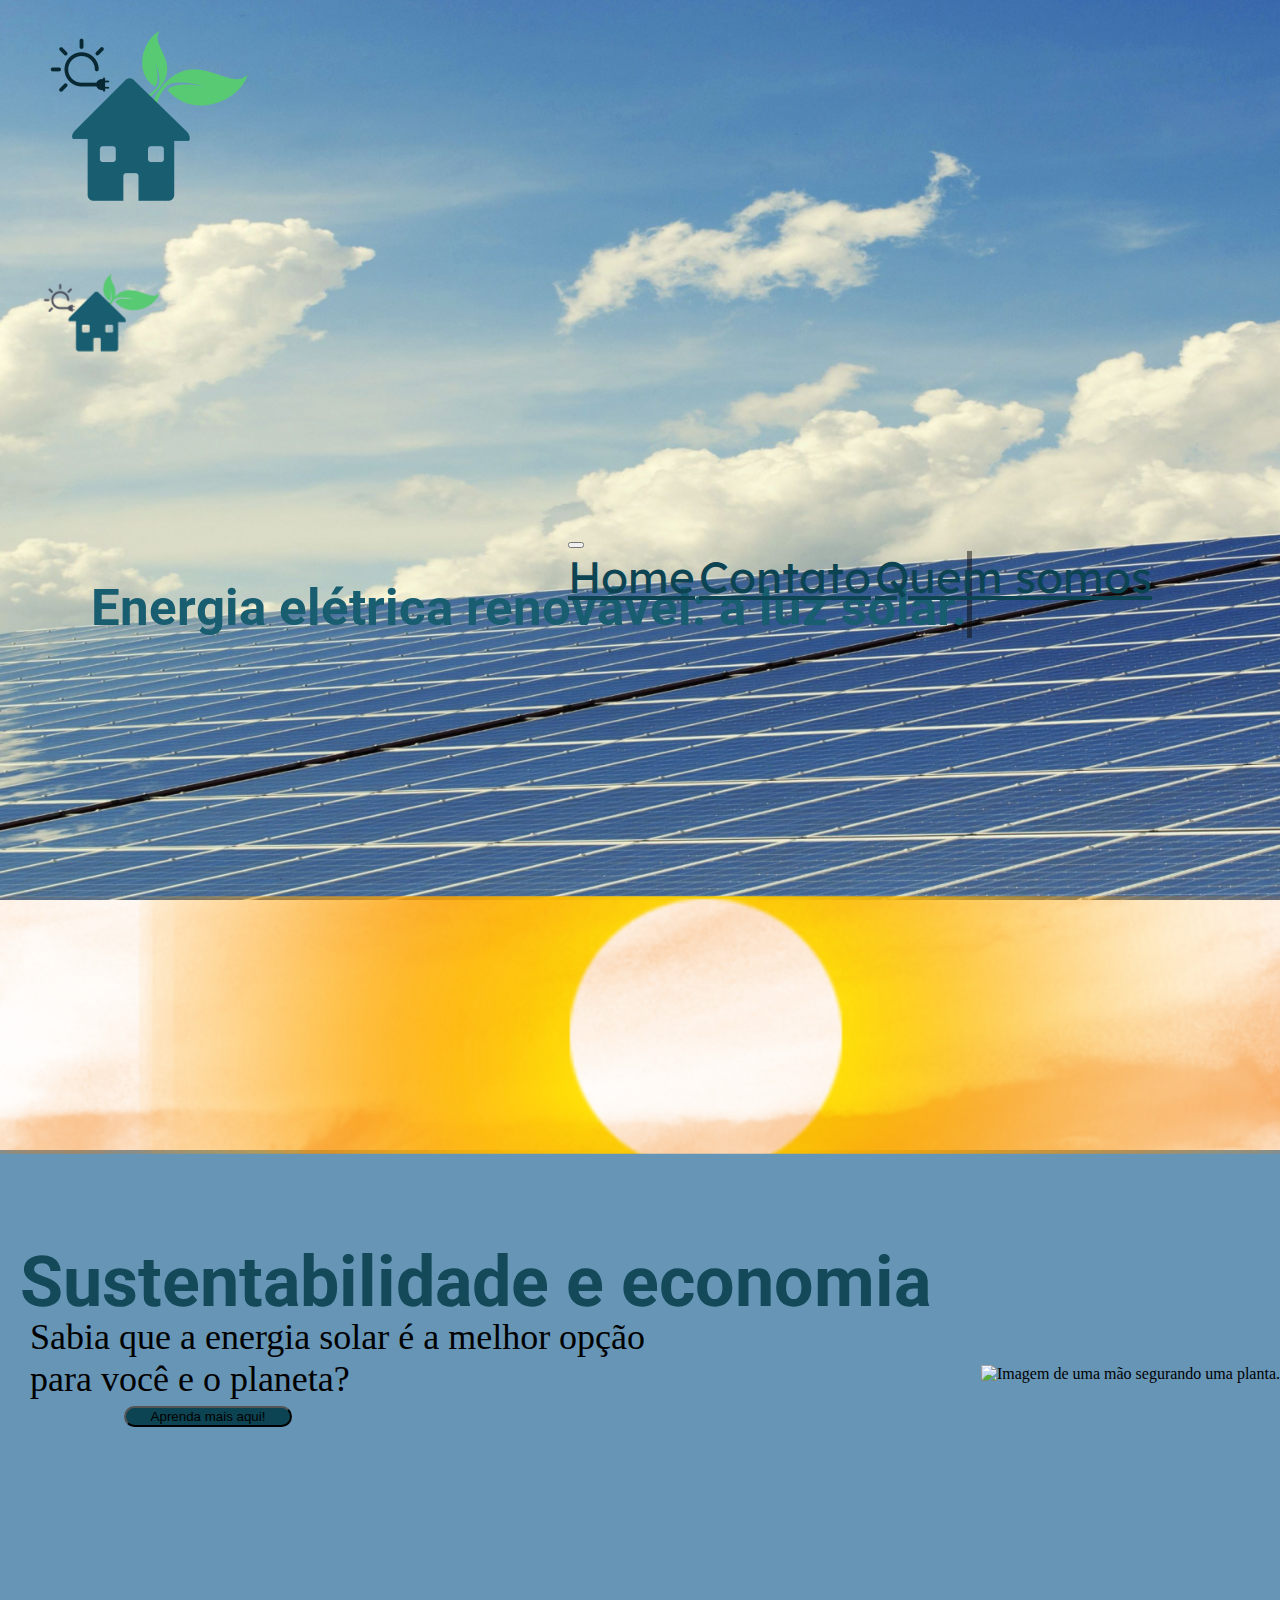
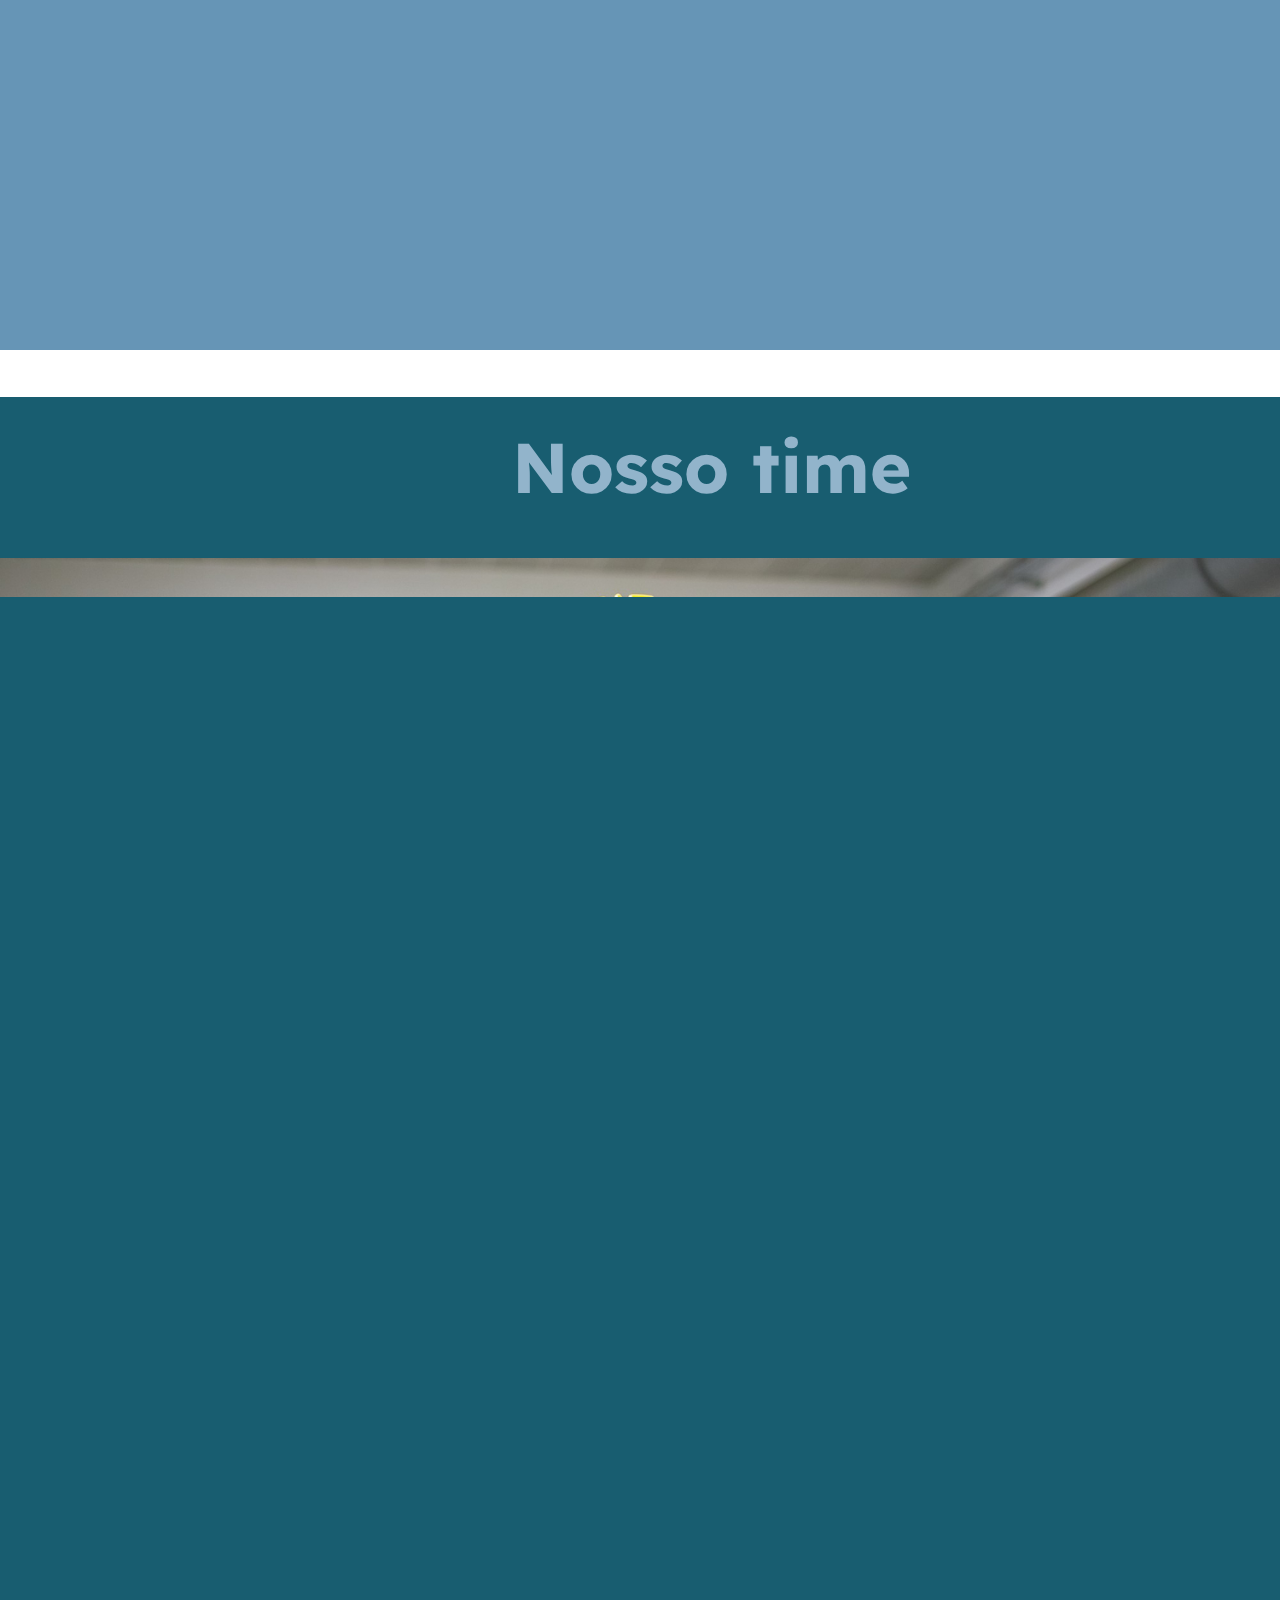
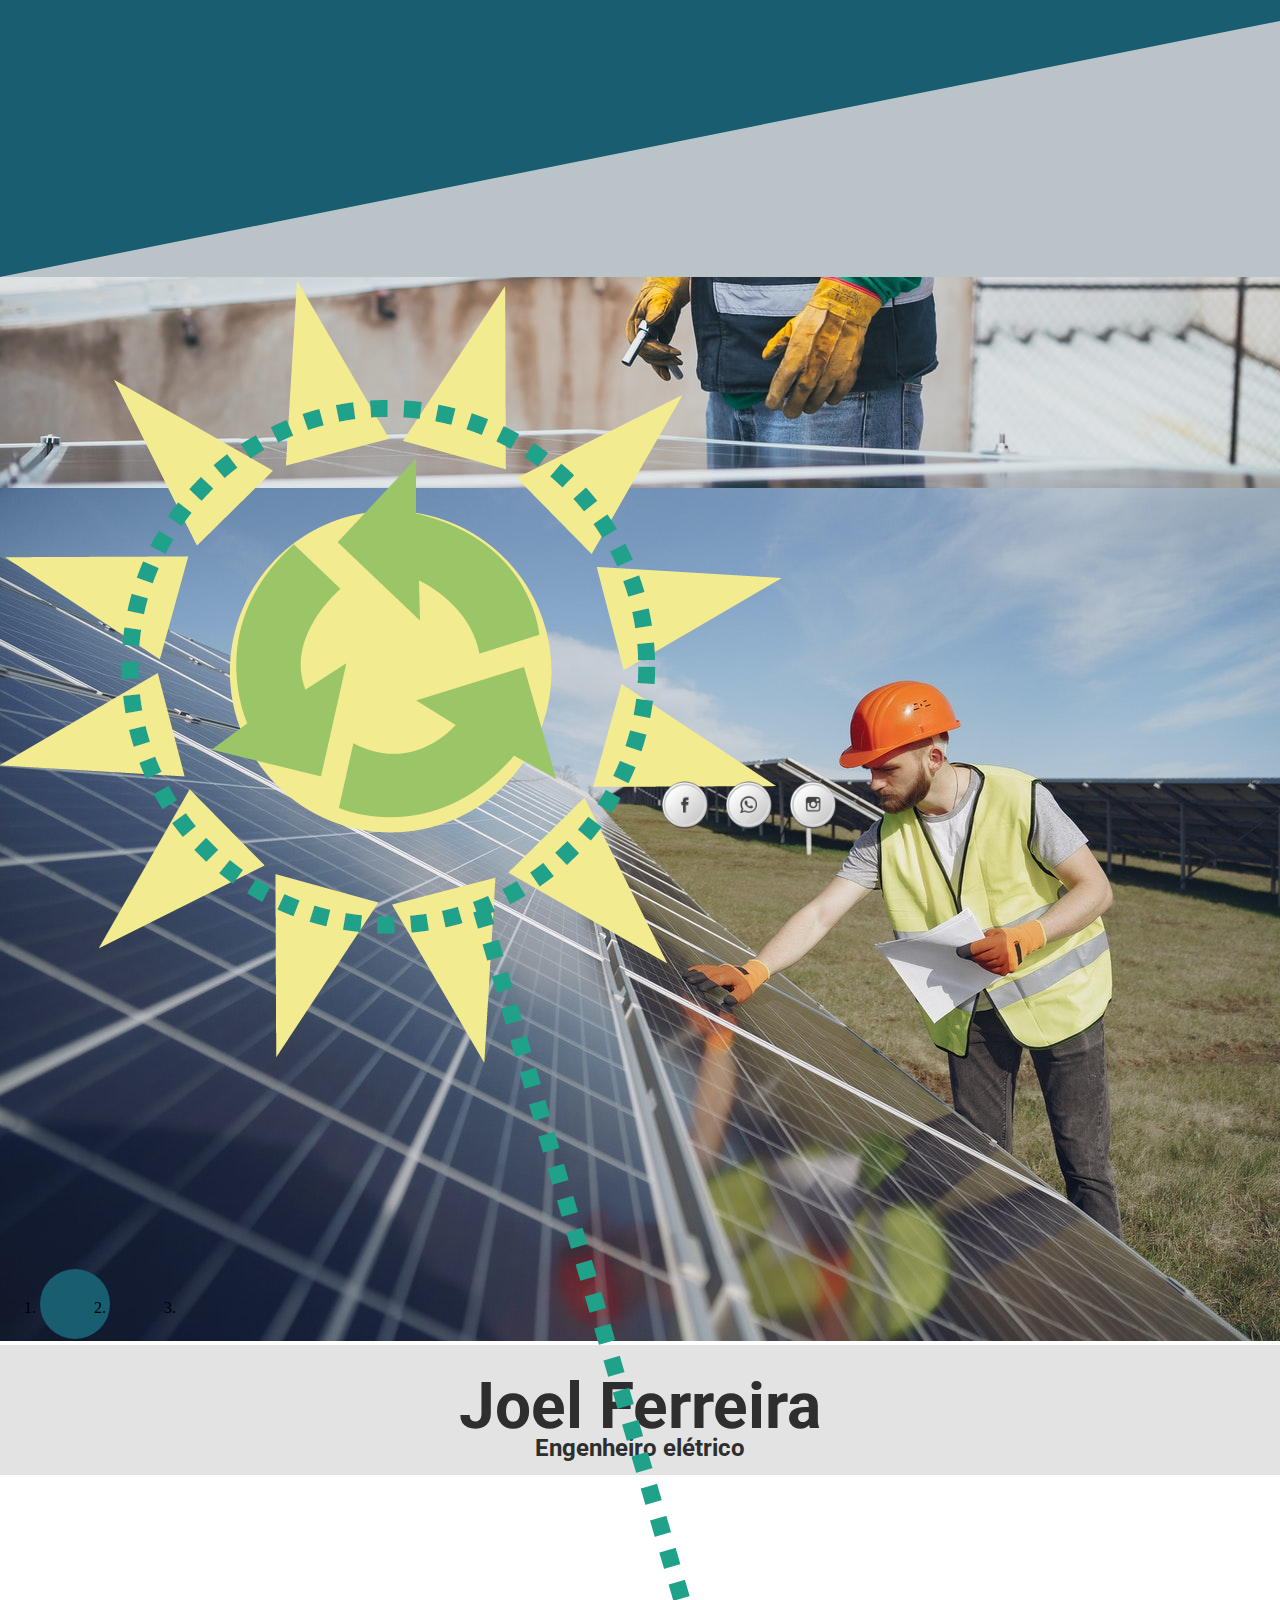
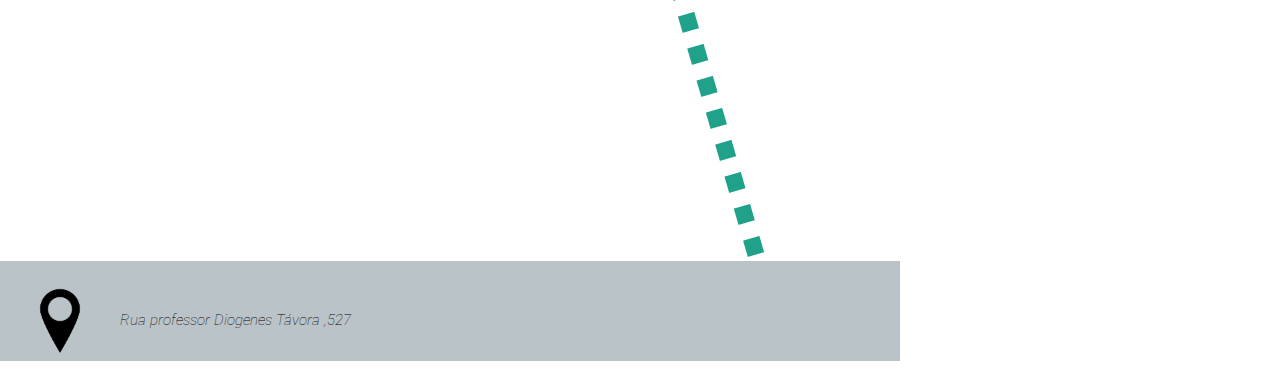
==== commit 8f759fe2: "display flex" ====
--- a/index.html
+++ b/index.html
@@ -6,25 +6,23 @@
     <meta http-equiv="X-UA-Compatible" content="IE=edge">
     <meta name="viewport" content="width=device-width, initial-scale=1">
     <title>Sun Energy Clean</title>
-    <link href="https://cdn.jsdelivr.net/npm/bootstrap@5.1.0/dist/css/bootstrap.min.css" rel="stylesheet"
-        integrity="sha384-KyZXEAg3QhqLMpG8r+8fhAXLRk2vvoC2f3B09zVXn8CA5QIVfZOJ3BCsw2P0p/We" crossorigin="anonymous">
+    <link href="https://cdn.jsdelivr.net/npm/bootstrap@5.1.0/dist/css/bootstrap.min.css" rel="stylesheet" integrity="sha384-KyZXEAg3QhqLMpG8r+8fhAXLRk2vvoC2f3B09zVXn8CA5QIVfZOJ3BCsw2P0p/We" crossorigin="anonymous">
     <link rel="stylesheet" href="css/style.css">
     <link rel="stylesheet" href="css/responsividade.css">
     <link rel="shortcut icon" href="design/logoico2.png" type="image/x-icon">
-    <script src="https://cdn.jsdelivr.net/npm/bootstrap@5.1.0/dist/js/bootstrap.bundle.min.js"
-        integrity="sha384-U1DAWAznBHeqEIlVSCgzq+c9gqGAJn5c/t99JyeKa9xxaYpSvHU5awsuZVVFIhvj" crossorigin="anonymous"
-        defer></script>
+    <script src="https://cdn.jsdelivr.net/npm/bootstrap@5.1.0/dist/js/bootstrap.bundle.min.js" integrity="sha384-U1DAWAznBHeqEIlVSCgzq+c9gqGAJn5c/t99JyeKa9xxaYpSvHU5awsuZVVFIhvj" crossorigin="anonymous" defer></script>
 
 </head>
 
 <body>
 
-    <header>
+    <div class="flex">
         <section class="container-fluid section1">
-
-            <div class="row justify-content-start">
-
-                <div class="col-5">
+            <header>
+
+
+
+                <div>
                     <a class="navbar-brand d-none d-sm-block" href="#">
                         <img id="imglogo" src="Design/logo2.png" alt="logo">
                     </a>
@@ -35,12 +33,12 @@
                     </div>
                 </div>
 
-                <div class="col-7 align-self-center">
-                    <nav id="botaoresponsive" id="menu"
-                        class="navbar  navbar-expand-xl align-self-end navbar-light sticky-top">
+                <div class="flex2">
+
+                    <nav id="botaoresponsive" id="menu" class="navbar navbar-expand-xl align-self-end navbar-light sticky-top">
                         <button class="navbar-toggler" data-bs-toggle="collapse" data-bs-target="#navbar">
-                            <span class="navbar-toggler-icon"></span>
-                        </button>
+          <span  class="navbar-toggler-icon"></span>
+        </button>
 
                         <div class="navbar-collapse collapse" id="navbar">
                             <a class="nav-link" href="#s2">Home</a>
@@ -50,99 +48,124 @@
 
                     </nav>
                 </div>
-            </div>
-            
-
-
-            <p class="line typing-animation main-text">Energia elétrica renovável: a luz solar.</p>
+
+
+                <p class="line typing-animation main-text">Energia elétrica renovável: a luz solar.</p>
+
+
+            </header>
+
+
 
         </section>
-    </header>
-
-    <section class="parallax ">
+    </div>
+
+    <section class="parallax p1 w-100">
         <article id="tam">
 
         </article>
     </section>
 
-    <section id="s2" class=" section2 container-fluid ">
-        <div class="row">
-            <div class="col-7 ">
-                <div>
-                    <h1>Sustentabilidade e economia</h1>
+
+    <section id="s2" class="section2 container-fluid">
+
+
+        <div class="flexh1">
+            <h1>Sustentabilidade e economia</h1>
+        </div>
+        <div class="flexs2">
+            <div id="flextxt">
+                <p id="psecao2">Sabia que a energia solar é a melhor opção <br>para você e o planeta?</p>
+
+            </div>
+
+            <div id="flexmao">
+                <img class="responsiva flexmao" id="imgsecao2" alt="Imagem de uma mão segurando uma planta. " src="Design/maonova.png ">
+
+            </div>
+
+
+        </div>
+
+        <div id="flexbtn">
+            <button id="bt" class="btn btn-outline-secondary">Aprenda mais aqui!</button>
+        </div>
+
+
+    </section>
+
+
+    </div>
+
+    <section id="s3" class="section3 container-fluid">
+
+        <h1 id="h1secao3">Nosso time</h1>
+        <div class="flex">
+            <div class="mm container-fluid">
+
+                <div id="mm " class="w-100 carousel slide center" data-bs-ride="carousel " data-interval="1000 ">
+
+                    <div class="carousel-inner center-block ">
+                        <div class="carousel-item active ">
+                            <img class="d-block w-100 responsiva" src="Design/time2.jpg ">
+                            <div class="flex">
+                                <div class="carousel-caption">
+                                    <div class="carouselinfo flexcollum">
+                                        <p class="nome ">Fernanda Morais</p>
+                                        <p class="infonossotime ">Engenheira elétrica</p>
+
+                                    </div>
+                                </div>
+
+
+                            </div>
+                        </div>
+
+                        <div class="flex">
+                            <div class="carousel-item ">
+                                <img class="d-block w-100 responsiva " src="Design/time.jpg ">
+                                <div class="carousel-caption">
+                                    <div class="carouselinfo flexcollum">
+                                        <p class="nome ">Alexandre Pimentel</p>
+                                        <p class="infonossotime ">Eletrotécnico</p>
+
+                                    </div>
+
+                                </div>
+                            </div>
+                        </div>
+                        <div class="flex">
+                            <div class="carousel-item ">
+                                <img class="d-block w-100 responsiva" src="Design/cliente.jpg ">
+                                <div class="carousel-caption  flexcollum">
+
+                                    <div class="carouselinfo flexcollum">
+                                        <p class="nome ">Joel Ferreira</p>
+                                        <p class="infonossotime ">Engenheiro elétrico</p>
+
+                                    </div>
+
+                                </div>
+                            </div>
+
+                        </div>
+                    </div>
+                    <ol class="carousel-indicators flex">
+                        <li data-bs-target="#mm " data-bs-slide-to="0 " class="active "></li>
+                        <li data-bs-target="#mm " data-bs-slide-to="1 "></li>
+                        <li data-bs-target="#mm " data-bs-slide-to="2 "></li>
+                    </ol>
+                    <a class="control carousel-control-prev " href="#mm " role="button " data-bs-slide="prev ">
+                        <span class="carousel-control-prev-icon " aria-hidden="true "></span>
+                    </a>
+                    <a class=" control carousel-control-next " href="#mm " role="button " data-bs-slide="next ">
+                        <span class="carousel-control-next-icon " aria-hidden="true "></span>
+                    </a>
                 </div>
-                <div>
-                    <p id="psecao2">Sabia que a energia solar é a melhor opção <span>para você e o planeta?</span></p>
-
-                    <button id="bt" class="btn btn-outline-secondary">Aprenda mais aqui!</button>
-                </div>
+
             </div>
-            <div class="col-5">
-                <img id="imgsecao2" class="anima" src="Design/maonova.png">
-            </div>
-        </div>
-
-    </section>
-
-
-    <section id="s3" class="section3 container-fluid">
-        <h1 id="h1secao3">Nosso time</h1>
-        <div class="mm container-fluid">
-
-            <div id="mm" class="w-100 carousel slide center" data-bs-ride="carousel" data-interval="1000">
-
-                <div class="carousel-inner center-block">
-                    <div class="carousel-item active">
-                        <img class="d-block w-100" src="Design/time2.jpg">
-                        <div class="carousel-caption">
-                            <div class="carouselinfo">
-                                <p class="nome">Fernanda Morais</p>
-                                <p class="infonossotime">Engenheira elétrica</p>
-
-                            </div>
-
-
-                        </div>
-                    </div>
-                    <div class="carousel-item">
-                        <img class="d-block w-100" src="Design/time.jpg">
-                        <div class="carousel-caption">
-                            <div class="carouselinfo">
-                                <p class="nome">Alexandre Pimentel</p>
-                                <p class="infonossotime ">Eletrotécnico</p>
-
-                            </div>
-
-                        </div>
-                    </div>
-                    <div class="carousel-item">
-                        <img class="d-block w-100" src="Design/cliente.jpg">
-                        <div class="carousel-caption">
-
-                            <div class="carouselinfo">
-                                <p class="nome">Joel Ferreira</p>
-                                <p class="infonossotime">Engenheiro elétrico</p>
-
-                            </div>
-
-                        </div>
-                    </div>
-
-                </div>
-                <ol class="carousel-indicators">
-                    <li data-bs-target="#mm" data-bs-slide-to="0" class="active"></li>
-                    <li data-bs-target="#mm" data-bs-slide-to="1"></li>
-                    <li data-bs-target="#mm" data-bs-slide-to="2"></li>
-                </ol>
-                <a class="control carousel-control-prev" href="#mm" role="button" data-bs-slide="prev">
-                    <span class="carousel-control-prev-icon" aria-hidden="true"></span>
-                </a>
-                <a class=" control carousel-control-next" href="#mm" role="button" data-bs-slide="next">
-                    <span class="carousel-control-next-icon" aria-hidden="true"></span>
-                </a>
-            </div>
-
-        </div>
+        </div>
+
 
 
 
@@ -150,15 +173,15 @@
 
     <footer>
         <div>
-            <svg preservAspecRatio="none" viewBox="0 0 100 100 ">
-                <polygon class="w-100 color" points="0,100 100,80 100,300" />
-            </svg>
-        </div>
-        <img id="imgfooter" src="Design/solss.png">
-        <div class="container">
-            <a href="@"><img class="icone" src="Design/Sem título.png"></a>
-            <a id="iconeposition2" href="@"><img class="icone" src="Design/Sem título2.png"></a>
-            <a id="iconeposition3" href=" @ "><img class="icone " src="Design/Sem título3.png "></a>
+            <svg preservAspecRatio="none " viewBox="0 0 100 100 ">
+                <polygon class="w-100 color " points="0,100 100,80 100,300 "  />
+              </svg>
+        </div>
+        <img id="imgfooter responsiva" src="Design/solss.png">
+        <div class="container ">
+            <a href="@ "><img class="icone" src="Design/Sem título.png "></a>
+            <a id="iconeposition2" href="@ "><img class="icone " src="Design/Sem título2.png"></a>
+            <a id="iconeposition3" href=" @ "><img class="icone " src="Design/Sem título3.png"></a>
         </div>
 
 
@@ -168,13 +191,12 @@
 
         </div>
         <address class="container-fluid">
-            <a target="_blank"
-                href="https://www.google.com/maps/dir/-7.9950524,-34.8513787/R.+Prof.+Di%C3%B3genes+Fernandes+T%C3%A1vora,+527+-+Casa+Caiada,+Olinda+-+PE,+53130-230/@-7.9924141,-34.8510438,17z/data=!3m1!4b1!4m9!4m8!1m1!4e1!1m5!1m1!1s0x7ab3d43db12672d:0x4e9a65c19fd3cb6f!2m2!1d-34.8465849!2d-7.9897122">
-                <img id="local" src="Design/local.png">
-
-            </a>
-
-            <p id="endereço">Rua professor Diogenes Távora ,527</p>
+ <a  target="_blank" href="https://www.google.com/maps/dir/-7.9950524,-34.8513787/R.+Prof.+Di%C3%B3genes+Fernandes+T%C3%A1vora,+527+-+Casa+Caiada,+Olinda+-+PE,+53130-230/@-7.9924141,-34.8510438,17z/data=!3m1!4b1!4m9!4m8!1m1!4e1!1m5!1m1!1s0x7ab3d43db12672d:0x4e9a65c19fd3cb6f!2m2!1d-34.8465849!2d-7.9897122 ">
+    <img id="local"src="Design/local.png">
+    
+ </a>
+            
+ <p id="endereço">Rua professor Diogenes Távora ,527</p>   
         </address>
         <script src="js/jscode.js"></script>
 </body>
--- a/css/style.css
+++ b/css/style.css
@@ -7,70 +7,150 @@
             overflow-x: hidden;
             width: 100%;
         }
-    
+        
+        .flex {
+            display: flex;
+            height: auto;
+        }
+        
+        .flex h1 {
+            display: flex;
+            flex-direction: column;
+        }
+        
+        .flex2 {
+            display: flex;
+            justify-content: end;
+            padding-right: 10%;
+        }
+        
+        .flexh1 {
+            display: flex;
+            flex-direction: column;
+            max-width: 200px;
+            word-break: break-word;
+            height: 100px;
+        }
+        
+        .flexs2 {
+            display: flex;
+            justify-content: space-between;
+            align-items: center;
+            margin: 0;
+            max-width: 100%;
+            height: auto;
+        }
+        
+        .flexmao {
+            justify-self: end;
+            margin-top: 32px;
+            max-width: 900px;
+        }
+        
+        #flextxt {
+            display: flex;
+            justify-content: flex-start;
+            color: black;
+            font-size: 2.25em;
+            width: max-content;
+            font-weight: lighter;
+            word-break: break-word;
+            padding: 30px;
+            max-width: 1000px;
+        }
+        
+        #flexbtn {
+            display: flex;
+            flex-direction: column;
+            align-items: flex-start;
+        }
+        
+        .flexcollum {
+            display: flex;
+            flex-direction: column;
+            flex-wrap: wrap;
+        }
+        
+        .responsiva {
+            width: 100%;
+            height: auto;
+        }
         
         .section1 {
-            padding:0;
+            padding-right: 0;
+            padding-left: 0;
             height: 100vh;
             width: 100vw;
             background-image: url(../Design/header.png);
             background-size: cover;
+            overflow: hidden;
             background-blend-mode: luminosity;
-            display: flex;
-            flex-direction: column;
-        }
-        .line{
-            border-right: 5px  solid rgba(14, 12, 12, 0.486);
+        }
+        
+        .line {
+            border-right: 5px solid rgba(14, 12, 12, 0.486);
             white-space: nowrap;
             overflow: hidden;
             font-weight: bold;
+            margin-top: 120px;
+            margin-left: 40px;
             font-family: 'Roboto', sans-serif;
-            font-size: 2em;
+            font-size: 4vw;
             color: #185D70;
-            text-align: left;
-            padding:0;
-        
-      
-        }
-       
-     /*    .typing-animation
-    { animation: borda 500ms steps(50, end) infinite normal,type 5s steps(50) backwards infinite normal;
-        margin:0 auto;
-    padding:0;
-    overflow: hidden;}
-    
-       @keyframes borda {
-        from, to {border-right-color: transparent;}
-        50% {border-right-color:  rgba(12, 12, 12, 0.486);}
-        }
-       @keyframes type {
-           from{ width: 0%;}
-           to{width: 100%;
-        }
-       } */
-       /*  .parallax{
+            text-align: center;
+            padding: 0%;
+            width: max-content;
+        }
+        
+        .novacor {
+            background-color: #58CA74;
+        }
+        
+        .typing-animation {
+            animation: borda 500ms steps(50) infinite normal, type 5s steps(50) backwards infinite normal;
+        }
+        
+        @keyframes borda {
+            from {
+                border-right-color: rgba(12, 12, 12, 0.486);
+            }
+            to {
+                border-right-color: transparent;
+            }
+        }
+        
+        @keyframes type {
+            from {
+                width: 0%;
+            }
+            to {
+                width: 77%;
+            }
+        }
+        
+        .parallax {
             background-attachment: fixed;
             background-size: cover;
             background-repeat: no-repeat;
             background-position: center center;
             transform: scale(1.03);
+        }
+        
+        .p1 {
             background-image: url(../Design/sol.png);
-        
-          } */
-       
-        #tam{
+        }
+        
+        .responsiva {
+            width: 100%;
+            height: auto;
+        }
+        
+        #tam {
             height: 250px;
-            background-attachment: fixed;
-            background-size: cover;
-            background-repeat: no-repeat;
-            background-position: center center;
-            transform: scale(1.03);
-            background-image: url(../Design/sol.png);
-            
-        }
+        }
+        
         .section2 {
             background-color: #6695B6;
-            width: 100vw;
             height: 800px;
             padding: 0%;
         }
@@ -79,53 +159,29 @@
             padding-left: 4%;
             font-weight: bold;
             padding-top: 2%;
-          
-        
-        }
-        #bt{
-            border-radius: 14px;
-            width: 168px;      
-           margin-top: 70px;
-           margin-left: 124px;
-          background-color:#0C4453 ;
-    
-  }
+        }
+        
+        #bt {
+            border-radius: 14px!important;
+            width: 168px!important;
+            margin-top: -60px!important;
+            margin-left: 124px;
+            background-color: #0C4453 !important;
+        }
+        
+        .navlink {
+            font-size: 20px;
+        }
         
         h1 {
-            padding-top: 10%;
+            padding-top: 22%;
             padding-left: 10%;
-            font-size: 70px;
+            font-size: 5.5vw;
             font-weight: bold;
             font-family: 'Roboto', sans-serif;
             color: #134958;
             width: max-content;
         }
-        
-        #psecao2 {
-            display: flex;
-            flex-direction: column;
-            font-size: 50px;
-            word-break: keep-all;
-            color: black;
-            padding-left: 10%;
-            margin-top: 10%;
-            font-weight: lighter;
-        }
-        
-        #imgsecao2 {
-            float: right;
-            padding-top: 1%;
-            width: 650px;
-            height: 450px;
-            
-       
-           
-            
-        }
-       
-           
-        
-        
         
         #imgsecao2:hover {
             -webkit-border-radius: 100px;
@@ -137,7 +193,6 @@
             transform: scale(1.2) rotate(-10deg);
         }
         
-
         .section3 {
             background-color: #185D70;
             width: 100%;
@@ -181,7 +236,7 @@
         
         .carouselinfo {
             background-color: #c3c3c375;
-            height: 100px;
+            height: 130px;
             justify-content: center;
         }
         
@@ -195,7 +250,7 @@
         
         .nome {
             color: #2E2E2E;
-            font-size: 60px;
+            font-size: 5vw;
             text-align: center;
             font-weight: bolder;
             margin: 0;
@@ -205,10 +260,10 @@
         
         .infonossotime {
             color: #2E2E2E;
-            font-size: 20px;
+            font-size: 1.9vw;
             text-align: center;
             font-weight: bold;
-            margin: 0;
+            margin: -11px;
             padding: 0;
             font-family: 'Roboto', sans-serif;
         }
@@ -223,8 +278,7 @@
         .footer {
             width: 100vh;
         }
-
-       
+        
         #menu {
             font-family: 'Lexend Deca', sans-serif;
             font-weight: normal;
@@ -253,7 +307,6 @@
             padding-inline-start: 50px;
             padding-top: 3px;
         }
-    
         
         #logoresponsive {
             padding-top: 20px;
@@ -279,7 +332,6 @@
             left: 70%;
             border-radius: 20px;
         }
-        
         
         #divfooter {
             position: absolute;
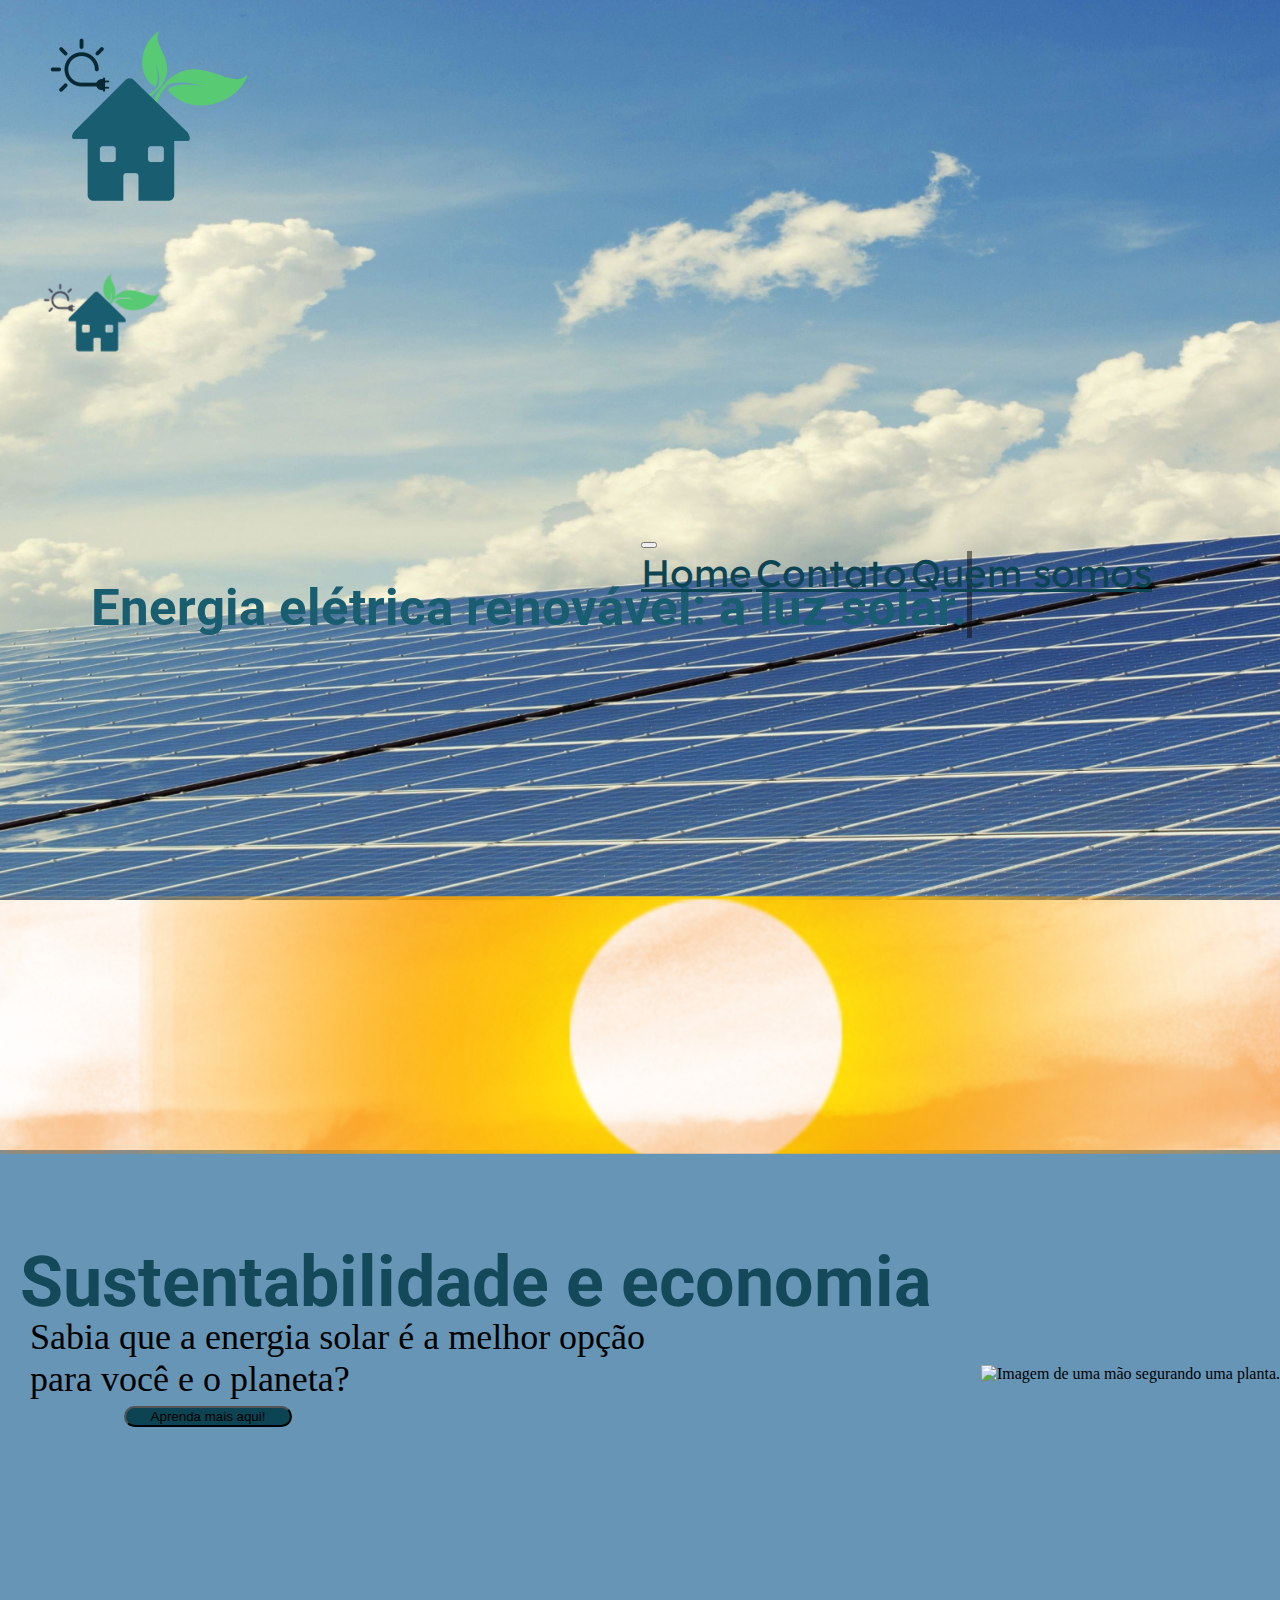
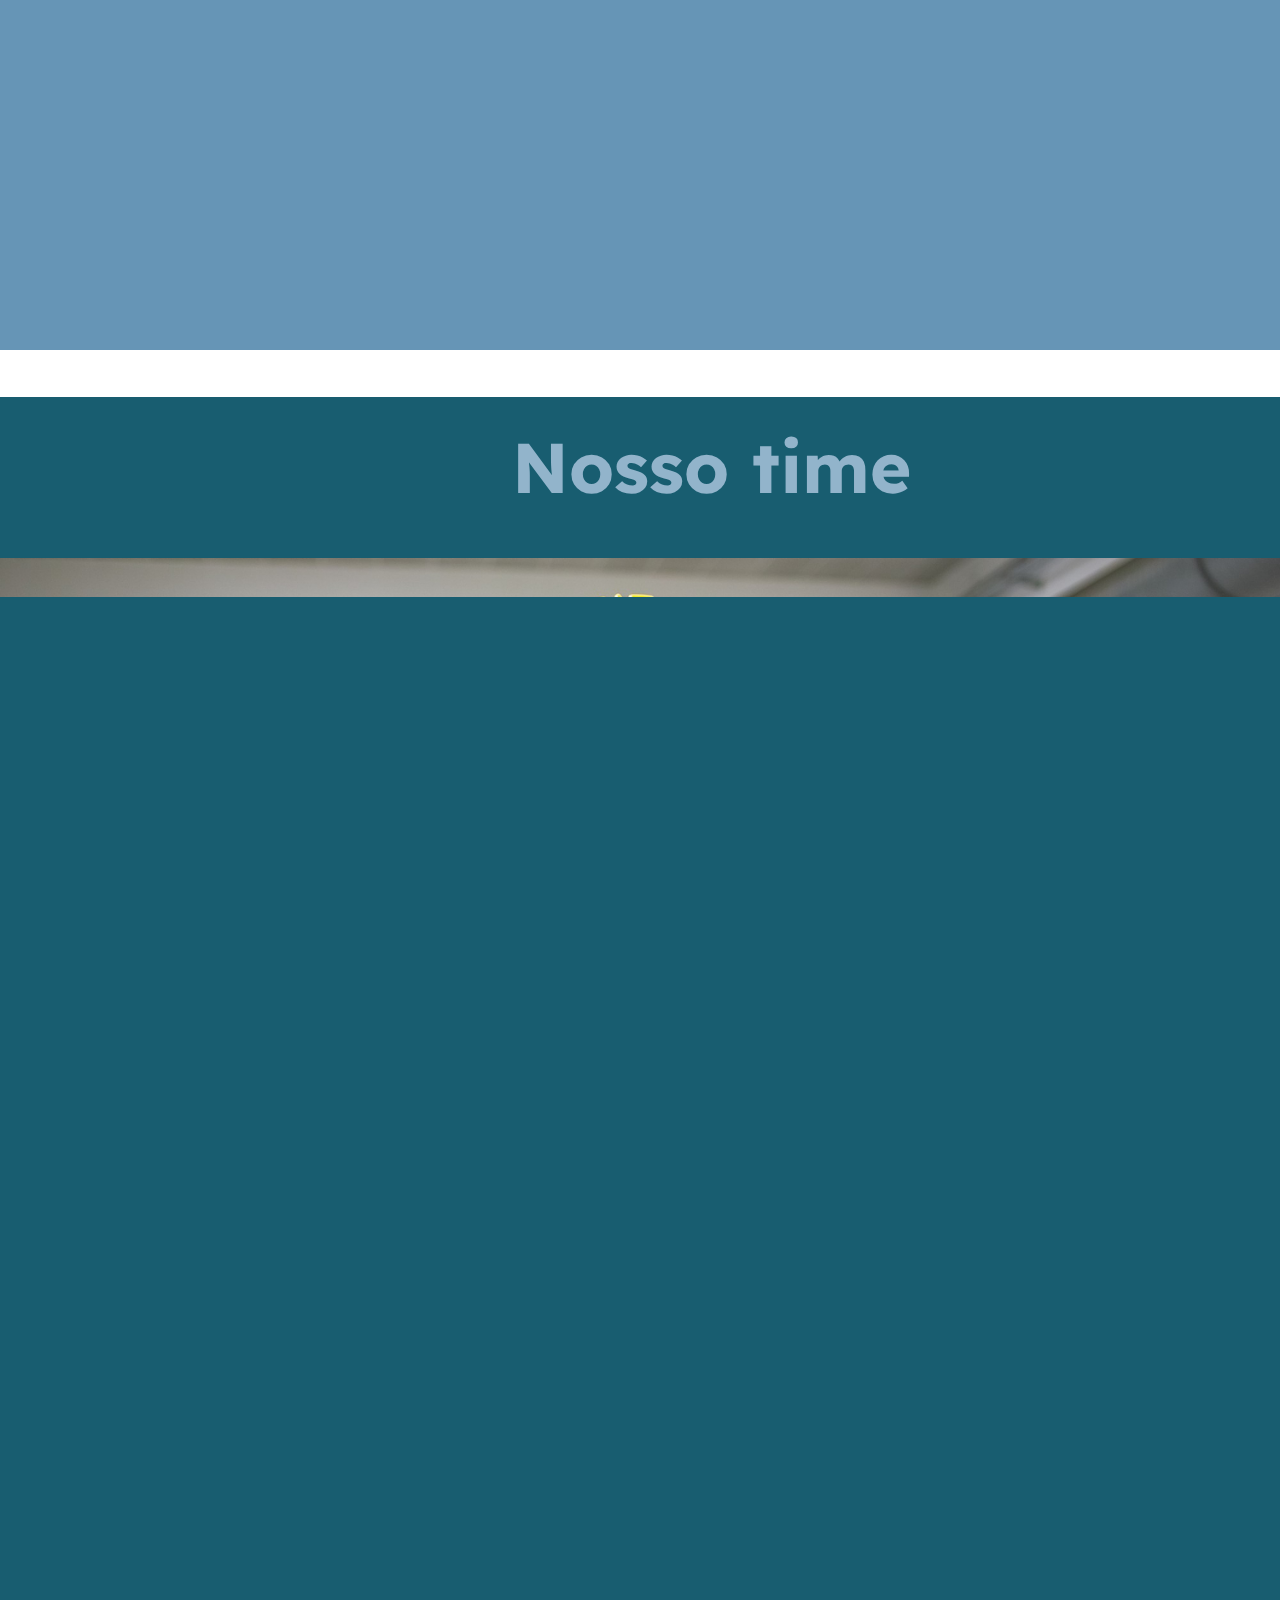
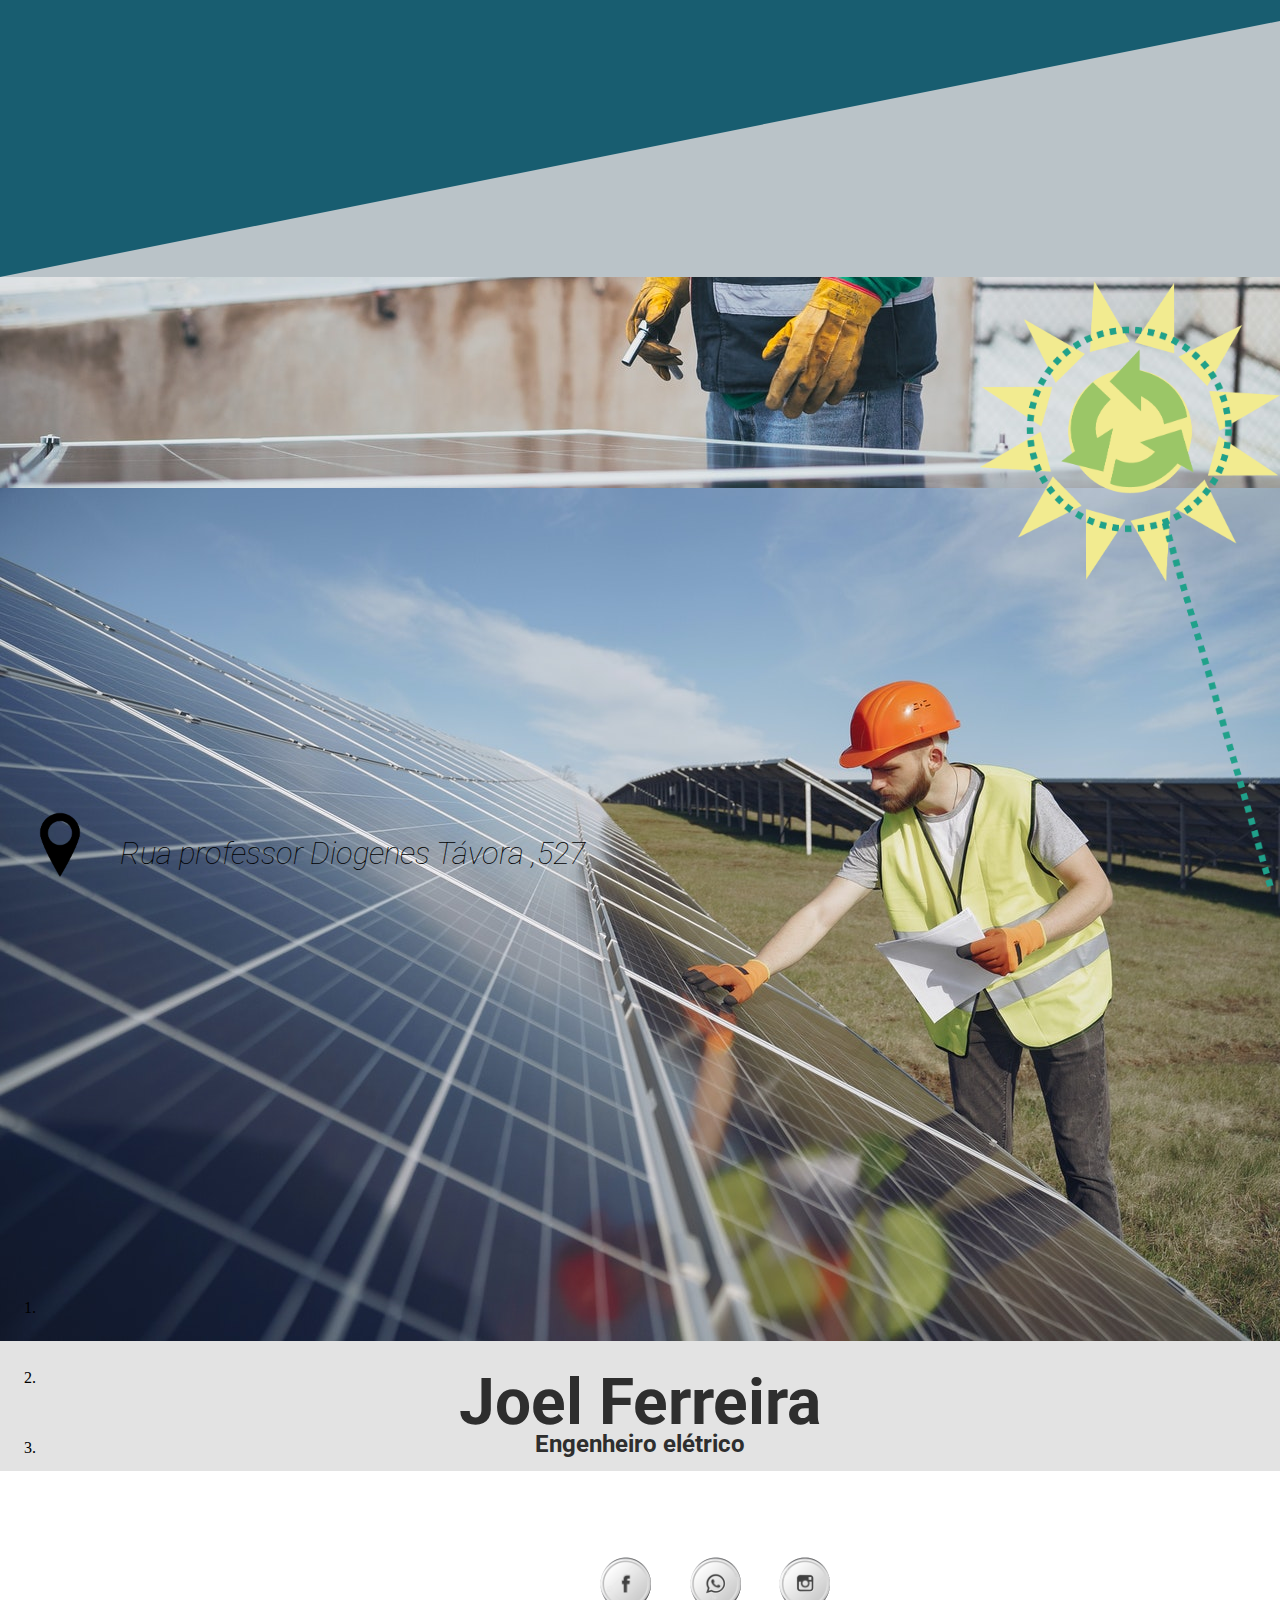
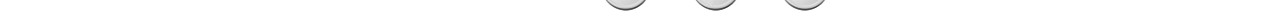
==== commit a5ddb3ae: "Feita responsividade Ipad" ====
--- a/index.html
+++ b/index.html
@@ -150,7 +150,7 @@
 
                         </div>
                     </div>
-                    <ol class="carousel-indicators flex">
+                    <ol class="carousel-indicators">
                         <li data-bs-target="#mm " data-bs-slide-to="0 " class="active "></li>
                         <li data-bs-target="#mm " data-bs-slide-to="1 "></li>
                         <li data-bs-target="#mm " data-bs-slide-to="2 "></li>
@@ -172,22 +172,39 @@
     </section>
 
     <footer>
+
+
         <div>
             <svg preservAspecRatio="none " viewBox="0 0 100 100 ">
-                <polygon class="w-100 color " points="0,100 100,80 100,300 "  />
-              </svg>
-        </div>
-        <img id="imgfooter responsiva" src="Design/solss.png">
-        <div class="container ">
-            <a href="@ "><img class="icone" src="Design/Sem título.png "></a>
-            <a id="iconeposition2" href="@ "><img class="icone " src="Design/Sem título2.png"></a>
-            <a id="iconeposition3" href=" @ "><img class="icone " src="Design/Sem título3.png"></a>
-        </div>
-
-
-
-        <div id="contato" class="footer">
-
+                    <polygon class="w-100 color " points="0,100 100,80 100,300 "  />
+                  </svg>
+        </div>
+
+
+
+
+
+
+        <div id="contato">
+            <div class="flexreverse">
+                <div id="imgfooter">
+                    <img class="responsiva" src="Design/solss.png">
+                </div>
+
+
+                <div id="ico">
+                    <a href="@ "><img class="icone" src="Design/Sem título.png "></a>
+                    <a id="iconeposition2" href="@ "><img class="icone " src="Design/Sem título2.png"></a>
+                    <a id="iconeposition3" href=" @ "><img class="icone " src="Design/Sem título3.png"></a>
+
+                </div>
+
+                <a href="@ "><img class="icone" src="Design/Sem título.png "></a>
+                <a id="iconeposition2" href="@ "><img class="icone " src="Design/Sem título2.png"></a>
+                <a id="iconeposition3" href=" @ "><img class="icone " src="Design/Sem título3.png"></a>
+
+
+            </div>
 
         </div>
         <address class="container-fluid">
--- a/css/style.css
+++ b/css/style.css
@@ -69,11 +69,6 @@
             display: flex;
             flex-direction: column;
             flex-wrap: wrap;
-        }
-        
-        .responsiva {
-            width: 100%;
-            height: auto;
         }
         
         .section1 {
@@ -143,6 +138,7 @@
         .responsiva {
             width: 100%;
             height: auto;
+            display: block;
         }
         
         #tam {
@@ -162,15 +158,15 @@
         }
         
         #bt {
-            border-radius: 14px!important;
-            width: 168px!important;
-            margin-top: -60px!important;
+            border-radius: 14px;
+            width: 168px;
+            margin-top: -60px;
             margin-left: 124px;
-            background-color: #0C4453 !important;
+            background-color: #0C4453;
         }
         
         .navlink {
-            font-size: 20px;
+            font-size: 3vw;
         }
         
         h1 {
@@ -293,7 +289,7 @@
         
         .nav-link {
             color: #0C4453;
-            font-size: 44px;
+            font-size: 3vw;
             align-self: auto;
             font-family: 'Lexend Deca', sans-serif;
             font-weight: normal;
@@ -325,14 +321,6 @@
             fill: #BAC3C8;
         }
         
-        #imgfooter {
-            width: 345px;
-            top: 365%;
-            position: absolute;
-            left: 70%;
-            border-radius: 20px;
-        }
-        
         #divfooter {
             position: absolute;
         }
@@ -340,10 +328,10 @@
         .icone {
             position: absolute;
             bottom: 3px;
-            top: 440%;
-            left: 50%;
-            width: 90px;
-            height: 90px;
+            top: 526%;
+            left: 45%;
+            width: 100px;
+            height: 100px;
             list-style: none;
             cursor: pointer;
             -webkit-transform: scale(0.7);
@@ -362,15 +350,15 @@
         #iconeposition2 {
             position: absolute;
             bottom: 3px;
-            top: 440%;
-            left: 55%;
+            top: 526%;
+            left: 52%;
         }
         
         #iconeposition3 {
             position: absolute;
             bottom: 3px;
-            top: 440%;
-            left: 60%;
+            top: 526%;
+            left: 59%;
         }
         
         address {
@@ -388,7 +376,7 @@
             margin: 0%;
             padding: 0%;
             left: 30%;
-            font-size: 15px;
+            font-size: 2.4vw;
             padding-left: 0px;
             padding-top: 50px;
             color: #000000;
@@ -411,4 +399,29 @@
             -moz-transform: scale(1.2);
             -o-transform: scale(1.2);
             transform: scale(1.2);
+        }
+        
+        #contato {
+            background-color: #BAC3C8;
+            width: 100%;
+            height: 504px;
+        }
+        
+        .flexreverse {
+            flex-direction: row-reverse;
+            display: flex;
+            max-height: 400px;
+            justify-content: space-between;
+        }
+        
+        #imgfooter {
+            max-width: 300px;
+        }
+        
+        #ico {
+            max-width: 200px;
+        }
+        
+        #txtbtn {
+            font-size: 2.5vw;
         }--- a/css/responsividade.css
+++ b/css/responsividade.css
@@ -0,0 +1,25 @@
+@media (max-width:769px) and (max-height:1025px) {
+    #bt {
+        margin-top: 18px;
+    }
+    .control {
+        margin-bottom: 280px;
+    }
+    .carousel-caption {
+        padding-bottom: 355px;
+    }
+    .carousel-indicators {
+        margin-bottom: 23rem;
+    }
+    .icone {
+        top: 328%;
+        left: 42%;
+    }
+    #iconeposition2 {
+        top: 328%;
+        left: 51%
+    }
+    #iconeposition3 {
+        top: 328%;
+    }
+}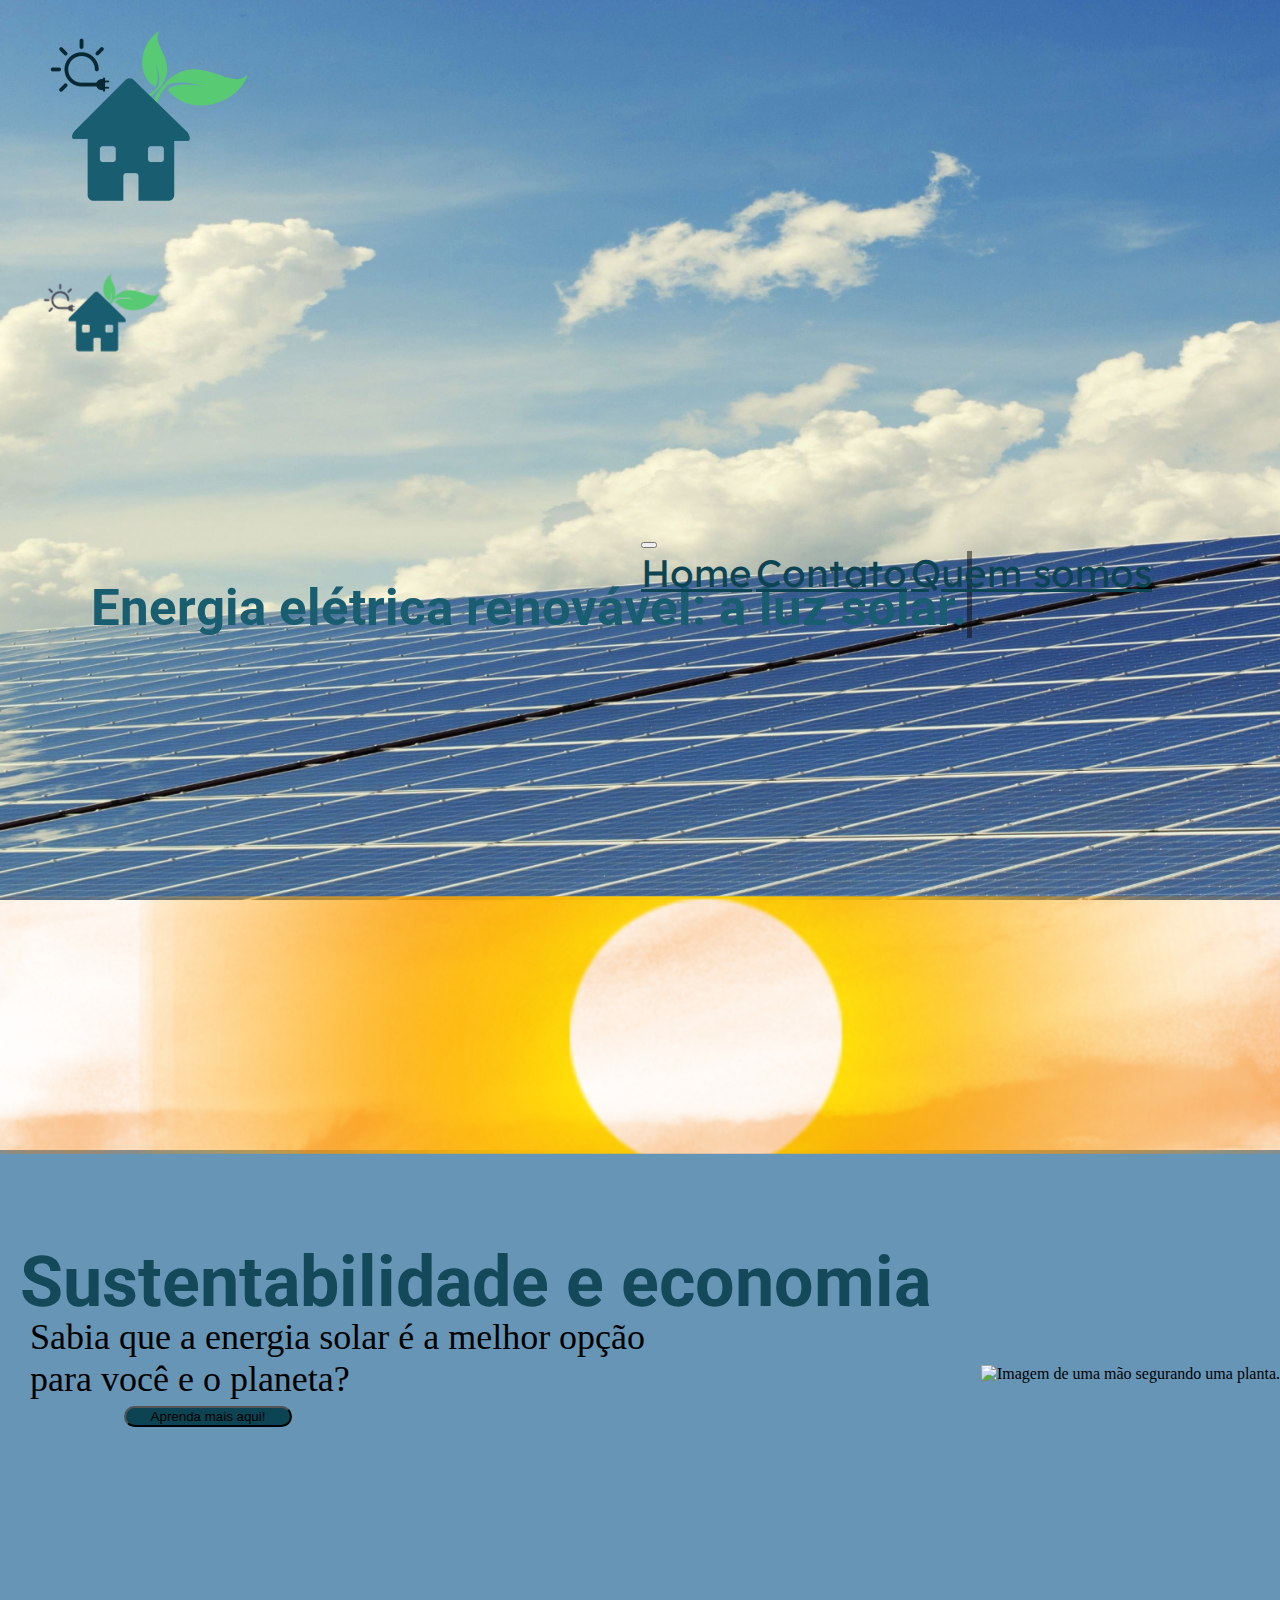
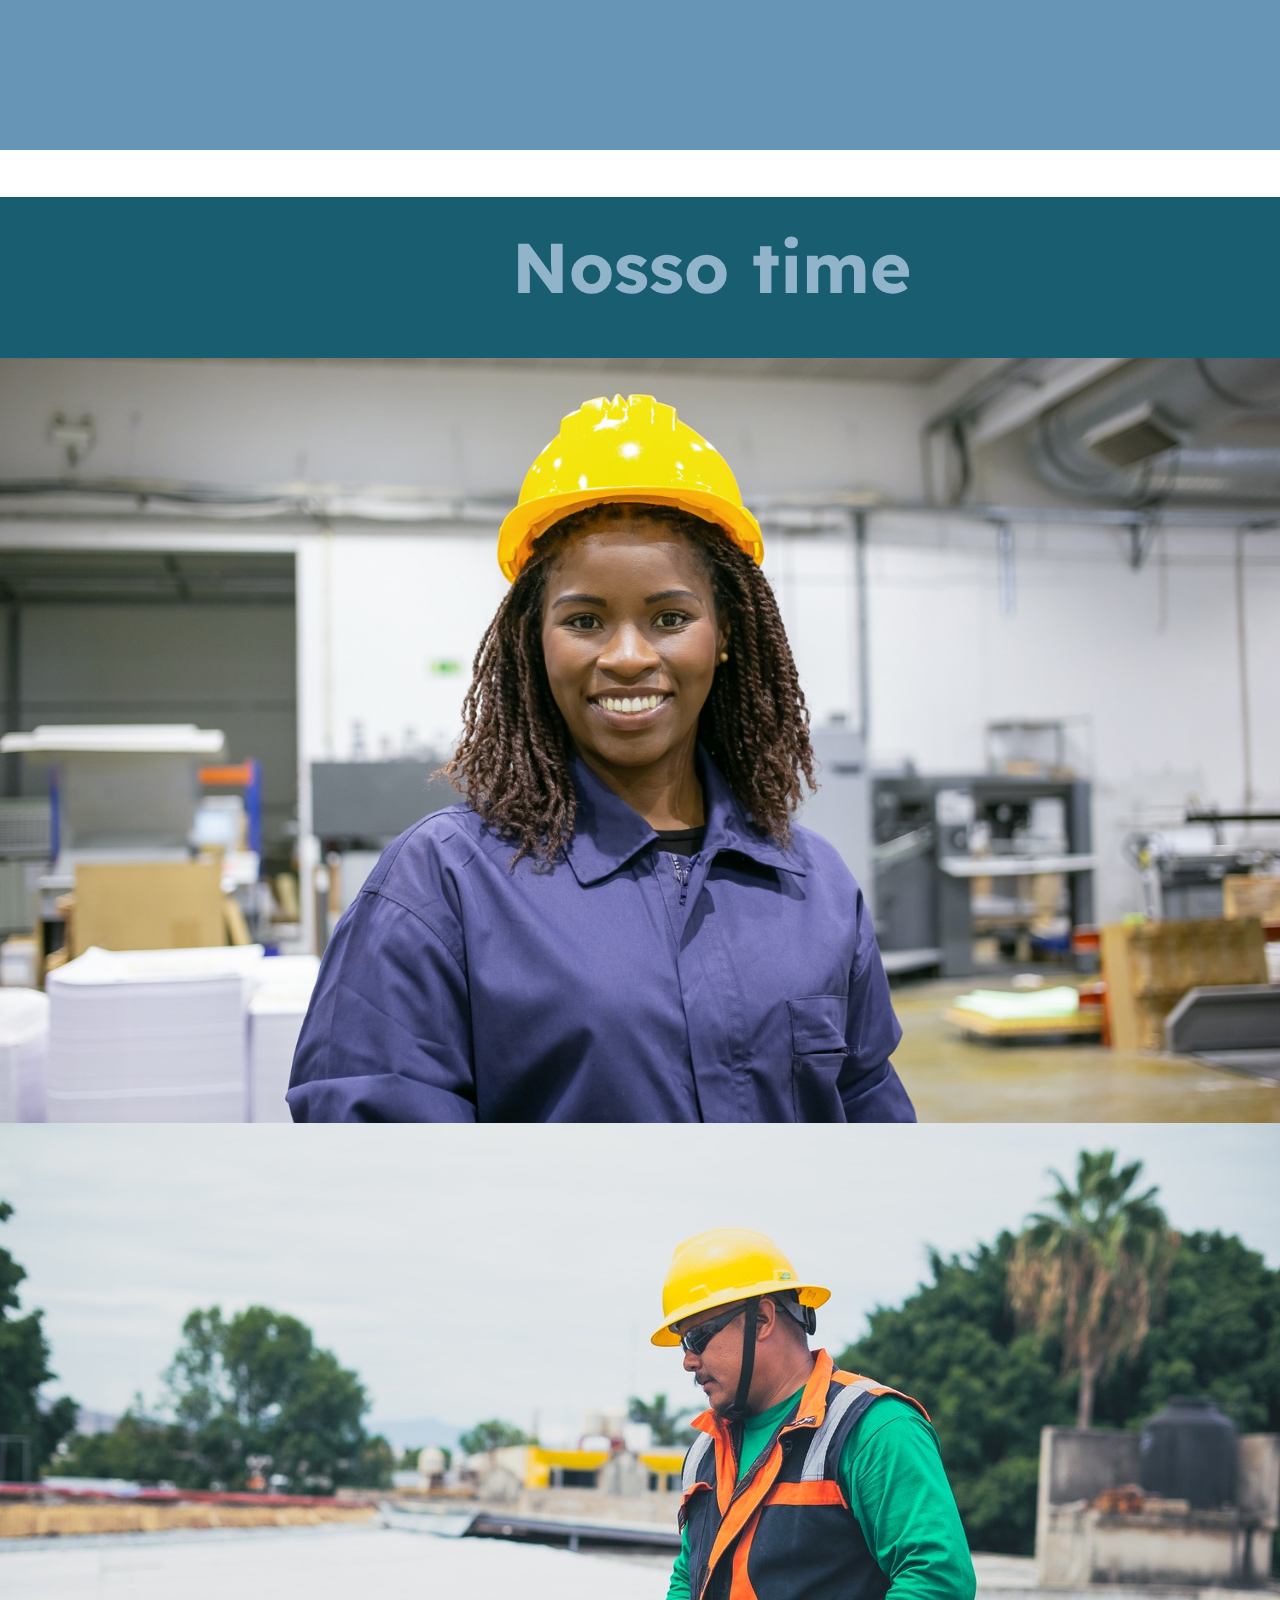
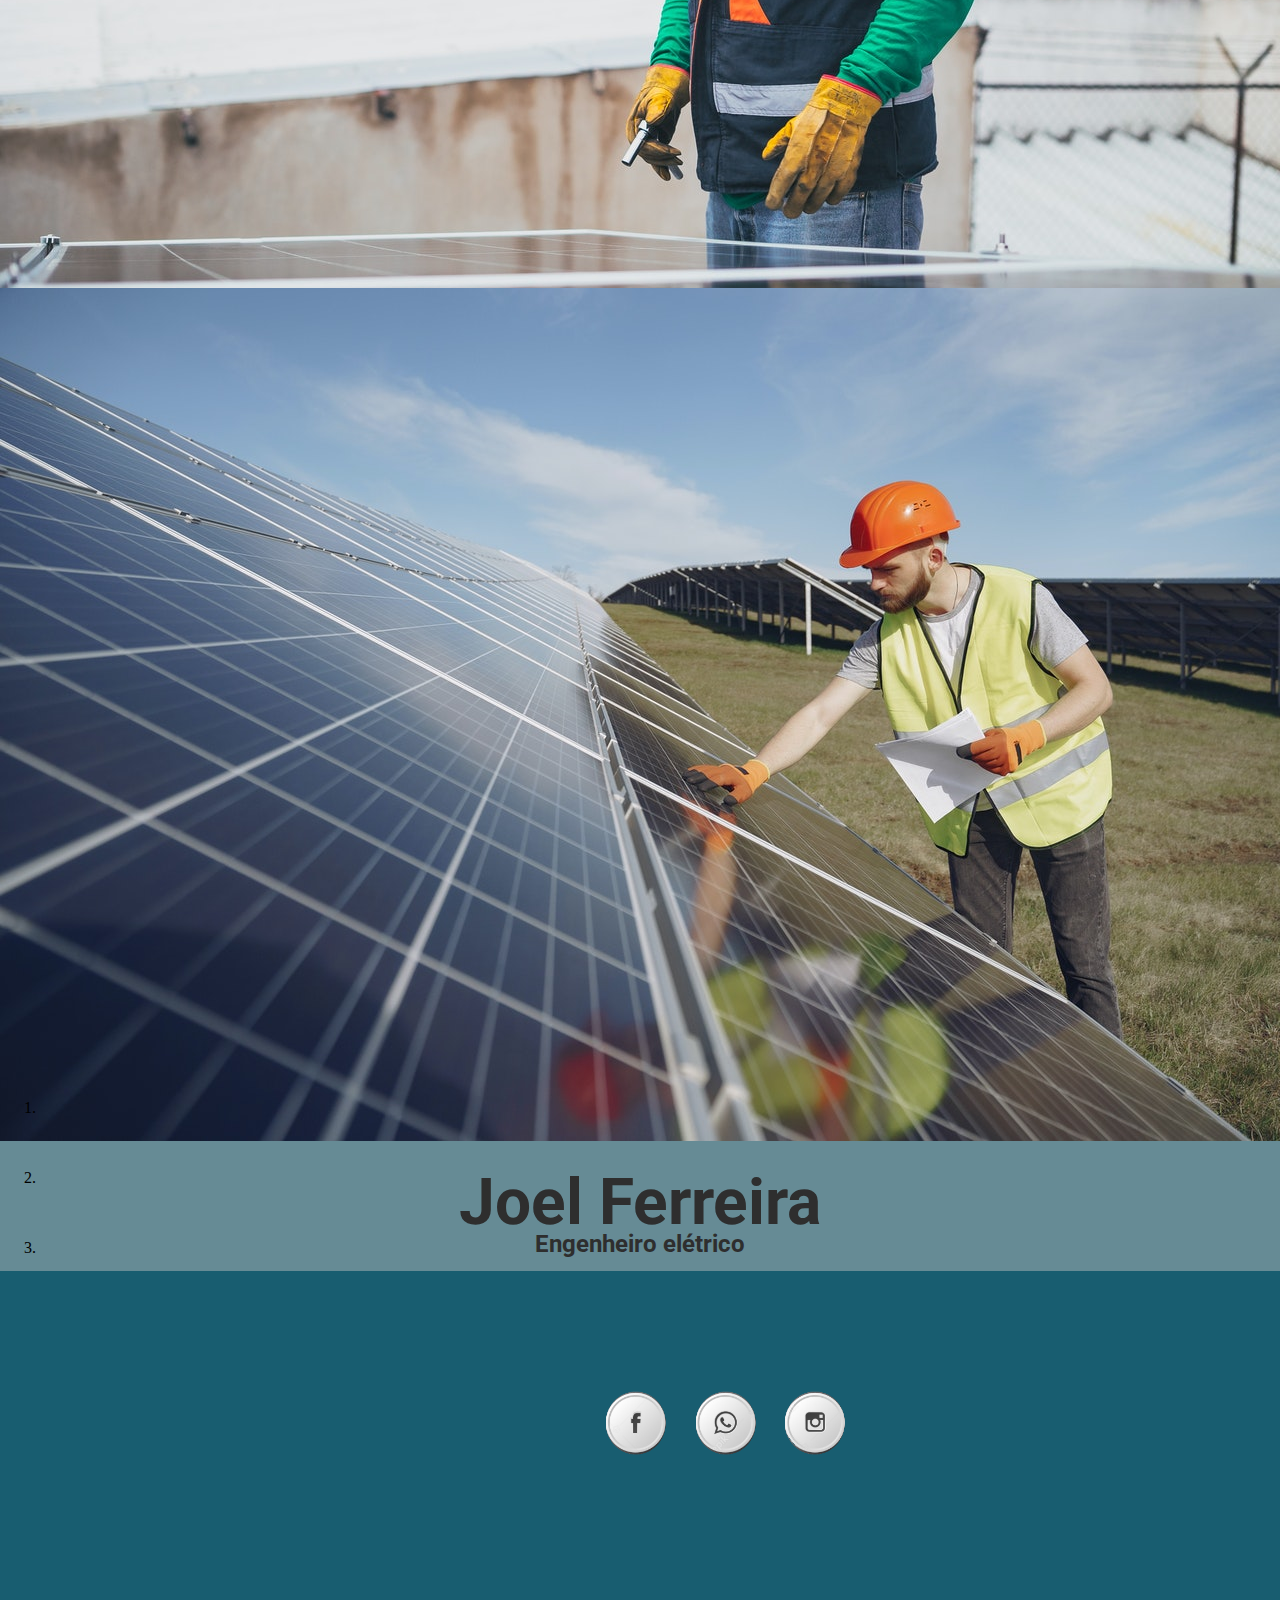
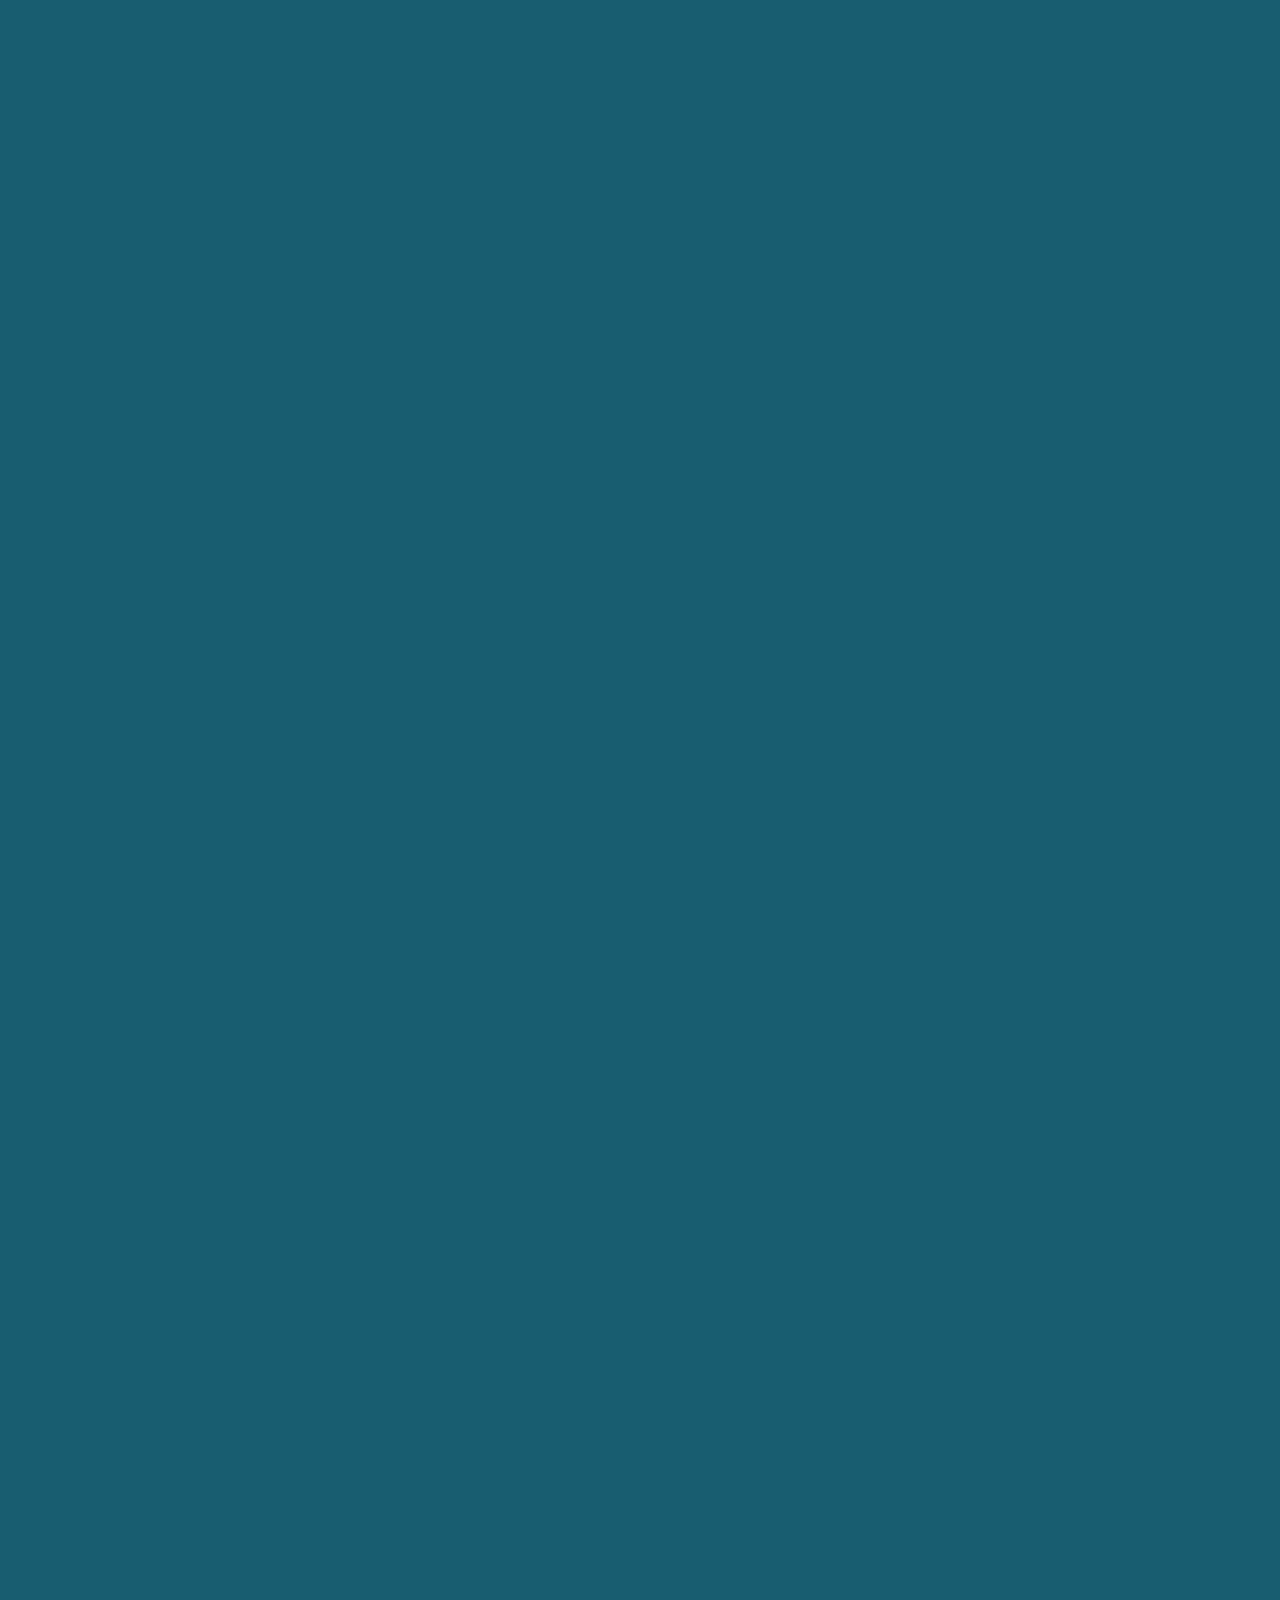
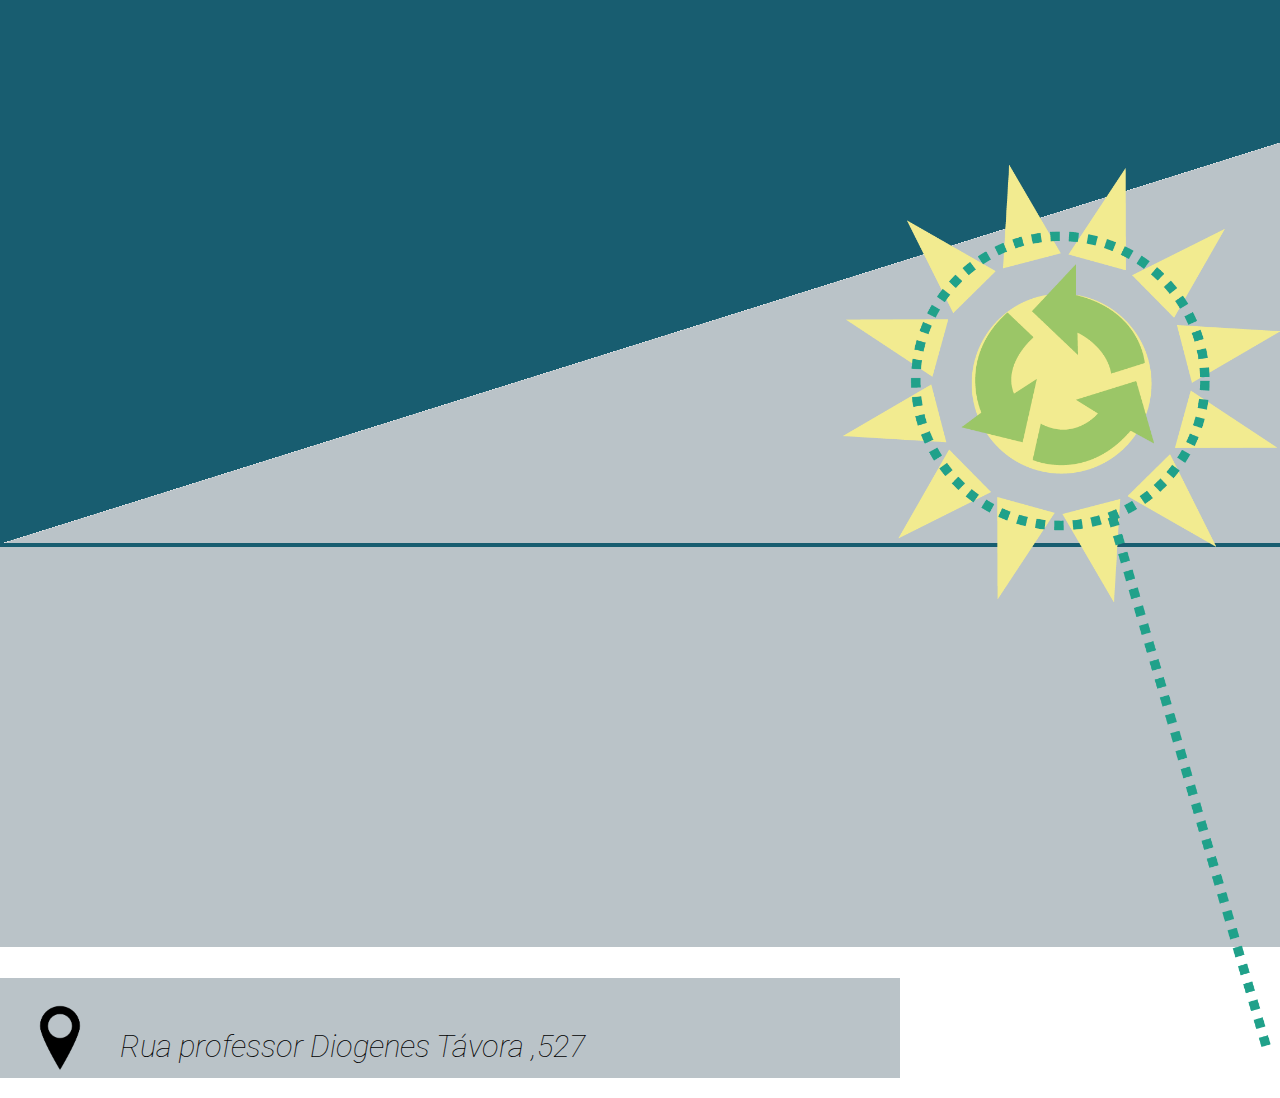
==== commit 70b3a9e7: "Feito ajustes polygon e responsividade" ====
--- a/index.html
+++ b/index.html
@@ -173,48 +173,41 @@
 
     <footer>
 
-
-        <div>
-            <svg preservAspecRatio="none " viewBox="0 0 100 100 ">
-                    <polygon class="w-100 color " points="0,100 100,80 100,300 "  />
-                  </svg>
-        </div>
-
-
-
-
-
-
-        <div id="contato">
-            <div class="flexreverse">
-                <div id="imgfooter">
-                    <img class="responsiva" src="Design/solss.png">
-                </div>
-
-
-                <div id="ico">
-                    <a href="@ "><img class="icone" src="Design/Sem título.png "></a>
-                    <a id="iconeposition2" href="@ "><img class="icone " src="Design/Sem título2.png"></a>
-                    <a id="iconeposition3" href=" @ "><img class="icone " src="Design/Sem título3.png"></a>
-
-                </div>
-
+        <div id="ex">
+            <img class="w-100" src="Design/Polygon 1 (1).png">
+        </div>
+
+
+
+
+        <div class="flexreverse" id="contato">
+            <div id="imgfooter">
+                <img class="responsiva" src="Design/solss.png">
+            </div>
+
+
+            <div id="ico">
                 <a href="@ "><img class="icone" src="Design/Sem título.png "></a>
                 <a id="iconeposition2" href="@ "><img class="icone " src="Design/Sem título2.png"></a>
                 <a id="iconeposition3" href=" @ "><img class="icone " src="Design/Sem título3.png"></a>
 
-
-            </div>
+            </div>
+
+            <a href="@ "><img class="icone" src="Design/Sem título.png "></a>
+            <a id="iconeposition2" href="@ "><img class="icone " src="Design/Sem título2.png"></a>
+            <a id="iconeposition3" href=" @ "><img class="icone " src="Design/Sem título3.png"></a>
+
 
         </div>
         <address class="container-fluid">
- <a  target="_blank" href="https://www.google.com/maps/dir/-7.9950524,-34.8513787/R.+Prof.+Di%C3%B3genes+Fernandes+T%C3%A1vora,+527+-+Casa+Caiada,+Olinda+-+PE,+53130-230/@-7.9924141,-34.8510438,17z/data=!3m1!4b1!4m9!4m8!1m1!4e1!1m5!1m1!1s0x7ab3d43db12672d:0x4e9a65c19fd3cb6f!2m2!1d-34.8465849!2d-7.9897122 ">
-    <img id="local"src="Design/local.png">
-    
- </a>
-            
- <p id="endereço">Rua professor Diogenes Távora ,527</p>   
-        </address>
+            <a  target="_blank" href="https://www.google.com/maps/dir/-7.9950524,-34.8513787/R.+Prof.+Di%C3%B3genes+Fernandes+T%C3%A1vora,+527+-+Casa+Caiada,+Olinda+-+PE,+53130-230/@-7.9924141,-34.8510438,17z/data=!3m1!4b1!4m9!4m8!1m1!4e1!1m5!1m1!1s0x7ab3d43db12672d:0x4e9a65c19fd3cb6f!2m2!1d-34.8465849!2d-7.9897122 ">
+               <img id="local"src="Design/local.png">
+               
+            </a>
+                       
+            <p id="endereço">Rua professor Diogenes Távora ,527</p>   
+                   </address>
+
         <script src="js/jscode.js"></script>
 </body>
 
--- a/css/style.css
+++ b/css/style.css
@@ -192,7 +192,6 @@
         .section3 {
             background-color: #185D70;
             width: 100%;
-            height: 200px;
             padding-left: 0;
             padding-right: 0;
         }
@@ -328,10 +327,10 @@
         .icone {
             position: absolute;
             bottom: 3px;
-            top: 526%;
+            top: 507%;
             left: 45%;
-            width: 100px;
-            height: 100px;
+            width: 120px;
+            height: 120px;
             list-style: none;
             cursor: pointer;
             -webkit-transform: scale(0.7);
@@ -350,14 +349,14 @@
         #iconeposition2 {
             position: absolute;
             bottom: 3px;
-            top: 526%;
+            top: 507%;
             left: 52%;
         }
         
         #iconeposition3 {
             position: absolute;
             bottom: 3px;
-            top: 526%;
+            top: 507%;
             left: 59%;
         }
         
@@ -373,7 +372,7 @@
         }
         
         #endereço {
-            margin: 0%;
+            margin-bottom: 5%;
             padding: 0%;
             left: 30%;
             font-size: 2.4vw;
@@ -404,7 +403,7 @@
         #contato {
             background-color: #BAC3C8;
             width: 100%;
-            height: 504px;
+            height: 530px;
         }
         
         .flexreverse {
@@ -415,7 +414,8 @@
         }
         
         #imgfooter {
-            max-width: 300px;
+            max-width: 437px;
+            margin-top: -382px;
         }
         
         #ico {
@@ -424,4 +424,8 @@
         
         #txtbtn {
             font-size: 2.5vw;
+        }
+        
+        #ex {
+            background-color: #185D70;
         }--- a/css/responsividade.css
+++ b/css/responsividade.css
@@ -1,3 +1,32 @@
+@media (max-width:1025px) and (max-height:1367px) {
+    #s3 {
+        height: 554px;
+    }
+    .carousel-caption {
+        padding-bottom: 500px;
+    }
+    .carousel-indicators {
+        margin-bottom: 30rem;
+    }
+    .icone {
+        top: 252%;
+        left: 31%;
+        width: 150px;
+        height: 150px;
+    }
+    #iconeposition2 {
+        top: 252%;
+        left: 43%;
+    }
+    #iconeposition3 {
+        top: 252%;
+        left: 55%;
+    }
+}
+
+
+/* responsividade ipad*/
+
 @media (max-width:769px) and (max-height:1025px) {
     #bt {
         margin-top: 18px;
@@ -12,14 +41,239 @@
         margin-bottom: 23rem;
     }
     .icone {
-        top: 328%;
-        left: 42%;
-    }
-    #iconeposition2 {
-        top: 328%;
-        left: 51%
-    }
-    #iconeposition3 {
-        top: 328%;
+        top: 290%;
+        left: 33%
+    }
+    #iconeposition2 {
+        top: 290%;
+        left: 47%
+    }
+    #iconeposition3 {
+        top: 290%;
+        left: 60%;
+    }
+    #imgfooter {
+        max-width: 406px;
+        margin-top: -319px;
+    }
+}
+
+#s3 {
+    height: 458px;
+}
+
+#s2 {
+    height: 600px;
+}
+
+
+/* responsividade iphonex*/
+
+@media (max-width:376px) and (max-height:813px) {
+    #s2 {
+        height: 550px !important;
+    }
+    #txtbtn {
+        font-size: 3.5vw;
+    }
+    #btnimg {
+        margin-top: 16px!important;
+        padding-right: 2px!important;
+    }
+    #psecao2 {
+        font-size: 6.5vw;
+    }
+    .control {
+        margin-bottom: 345px;
+    }
+    .carousel-caption {
+        padding-bottom: 416px;
+    }
+    .infonossotime {
+        font-size: 3.9vw;
+    }
+    .carousel-indicators {
+        margin-bottom: 28rem;
+    }
+    #imgfooter {
+        max-width: 240px;
+        margin-top: 9px;
+    }
+    .icone {
+        left: 12%;
+        top: 306%
+    }
+    #iconeposition2 {
+        left: 37%;
+        top: 306%
+    }
+    #iconeposition3 {
+        top: 306%;
+        left: 58%;
+    }
+    #endereço {
+        font-size: 4vw;
+    }
+    #s3 {
+        height: 370px;
+    }
+}
+
+
+/* responsividade iphone 6,7,8 plus*/
+
+@media (max-width:415px) and (max-height:737px) {
+    .navbar-toggle {
+        margin-inline-end: 10px;
+    }
+    .nav-link {
+        font-size: 5vw;
+    }
+    #flextxt {
+        font-size: 5.25vw;
+    }
+    #s2 {
+        height: 518px!important;
+    }
+    #txtbtn {
+        font-size: 3.5vw;
+    }
+    #btnimg {
+        margin-top: -18px!important;
+        padding-right: 2px!important;
+    }
+    .infonossotime {
+        font-size: 3.9vw;
+    }
+    #endereço {
+        font-size: 3.4vw;
+    }
+    .icone {
+        left: 24%;
+        top: 338%;
+    }
+    #iconeposition2 {
+        left: 41%;
+        top: 338%;
+    }
+    #iconeposition3 {
+        top: 338%;
+    }
+    #imgfooter {
+        max-width: 260px;
+        padding-top: 293px;
+    }
+}
+
+
+/* responsividade iphone 6,7,8*/
+
+@media(max-width:376px) and (max-height:668px) {
+    .nav-link {
+        font-size: 4vw;
+    }
+    #psecao2 {
+        font-size: 5.5vw;
+    }
+    .carousel-caption {
+        padding-bottom: 297px;
+    }
+    .carousel-indicators {
+        margin-bottom: 20rem;
+    }
+    #imgfooter {
+        margin-top: -326px;
+    }
+    .icone {
+        top: 348%;
+        width: 100px;
+        height: 100px;
+    }
+    #iconeposition2 {
+        top: 348%;
+    }
+    #iconeposition3 {
+        top: 348%;
+    }
+    #txtbtn {
+        font-size: 4.5vw;
+    }
+}
+
+
+/* responsividade iphone5*/
+
+@media (max-width:321px) and (max-height:569px) {
+    .main-text {
+        padding-top: 0%;
+        font-size: 5vw;
+        padding-left: 0%;
+    }
+    .typing-animation {
+        animation: borda 500ms steps(50) infinite normal, type 5s steps(50) backwards infinite normal;
+    }
+    @keyframes borda {
+        from {
+            border-right-color: rgba(12, 12, 12, 0.486);
+        }
+        to {
+            border-right-color: transparent;
+        }
+    }
+    @keyframes type {
+        from {
+            width: 0%;
+        }
+        to {
+            width: 90%;
+        }
+    }
+    #tam {
+        height: 124px;
+    }
+    h1 {
+        font-size: 6.5vw;
+    }
+    #bt {
+        margin-left: 80px;
+    }
+    .carousel-caption {
+        padding-bottom: 249px;
+    }
+    .carousel-indicators {
+        margin-bottom: 17rem;
+    }
+    .infonossotime {
+        font-size: 3.9vw;
+        margin-top: 2px;
+    }
+    .nome {
+        font-size: 7vw;
+    }
+    .carouselinfo {
+        height: 119px;
+    }
+    .control {
+        margin-bottom: 277px;
+    }
+    #imgfooter {
+        max-width: 227px;
+        padding-top: 365px;
+    }
+    .icone {
+        top: 370%;
+        left: 15%;
+    }
+    #iconeposition2 {
+        top: 370%;
+        left: 37%;
+    }
+    #iconeposition3 {
+        top: 370%;
+        left: 58%;
+    }
+    #endereço {
+        font-size: 4.4vw;
+        margin-right: 40px;
     }
 }